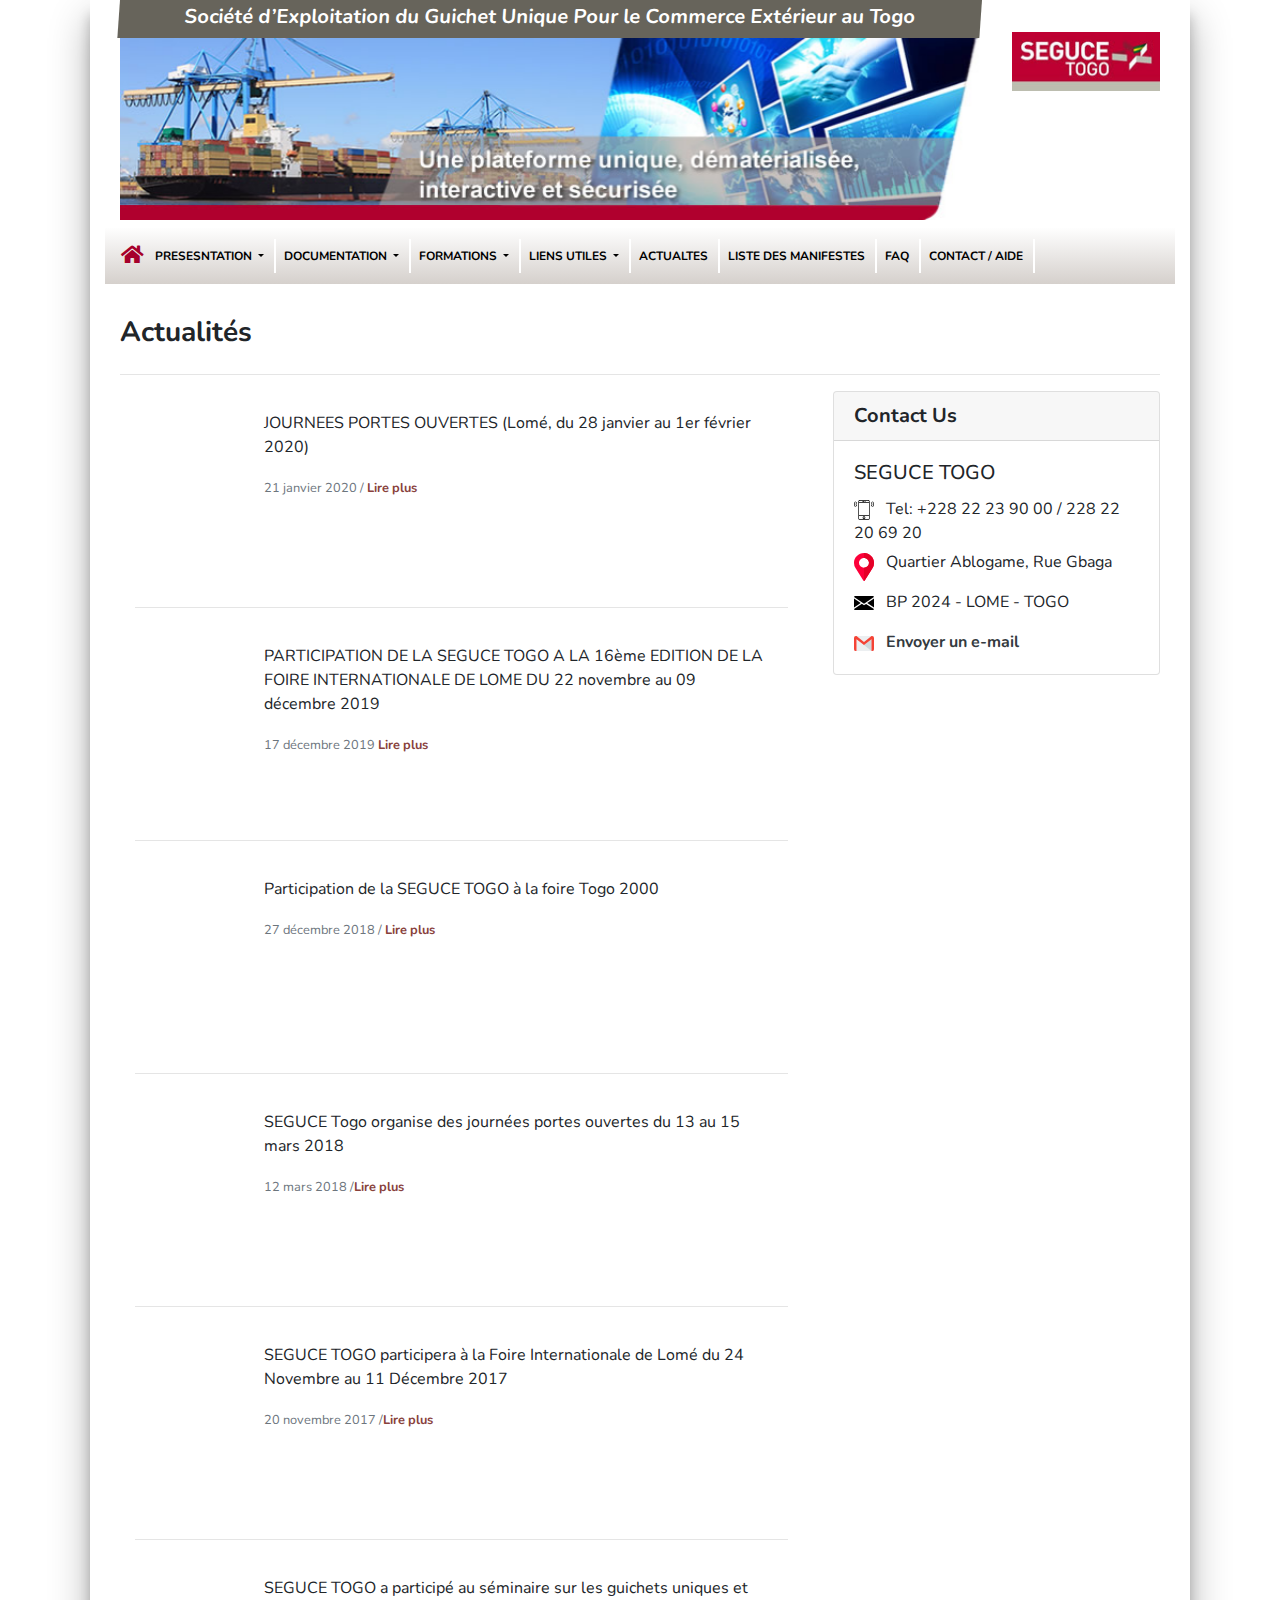
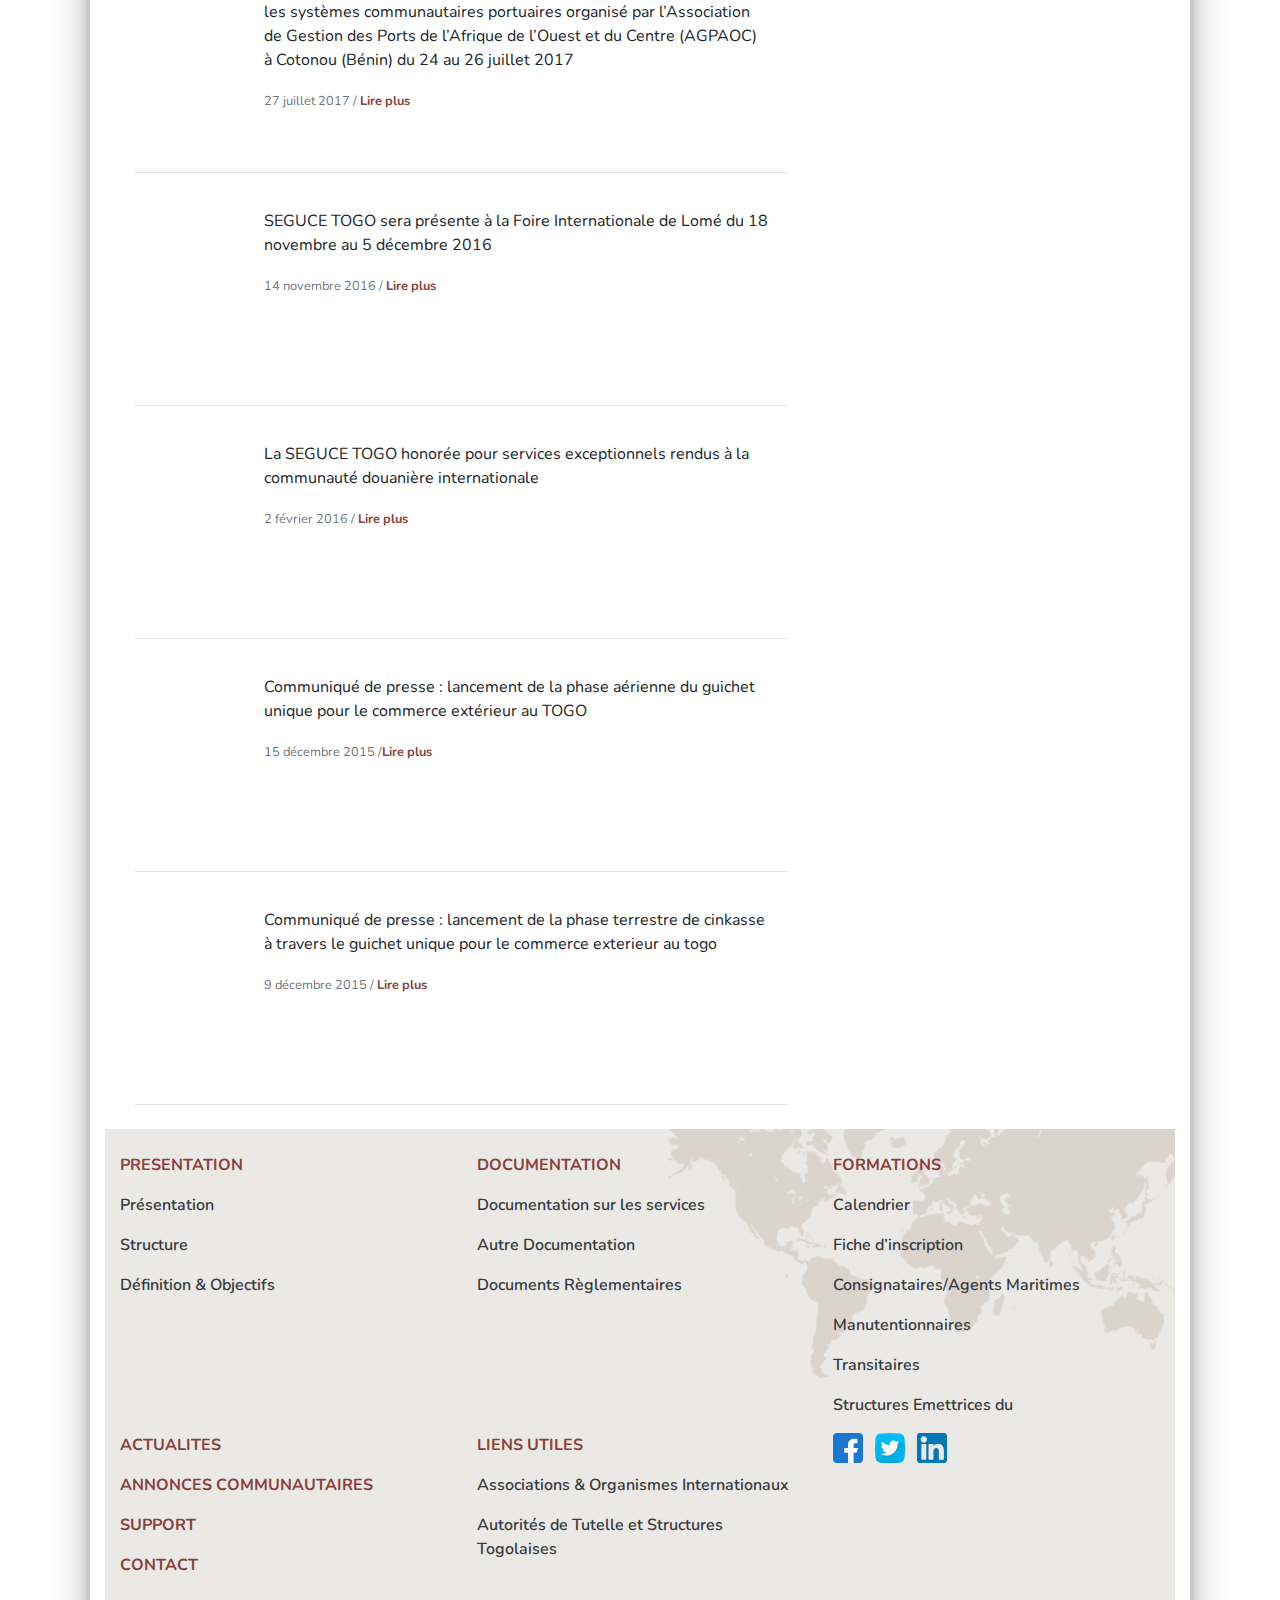
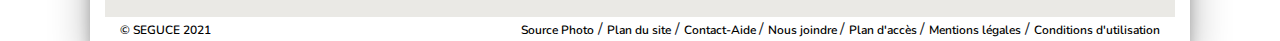
==== Actualites.html @ 79712861 "all pages updated" ====
<!DOCTYPE html>
<html lang="en">

<head>
    <meta charset="UTF-8">
    <title>Document</title>
</head>
<link rel="icon" href="bootstrap/assets/favicon.png">
<link rel="stylesheet" href="bootstrap/css/bootstrap.min.css">
<link rel="stylesheet" href="bootstrap/css/mystyle.css">
<link rel="stylesheet" href="bootstrap/font/css/all.css">
<link rel="preconnect" href="https://fonts.gstatic.com">
<link href="https://fonts.googleapis.com/css2?family=Nunito:wght@200&display=swap" rel="stylesheet">

<body>
    <div class="container main_container">
        <section>
            <div class="container-fluid">
                <div class="row">
                    <div class="col-10">
                        <div class="jumbotron text-center">
                            <h5 class="font-weight-bold pt-1">Société d’Exploitation du Guichet Unique Pour le Commerce Extérieur au Togo</h5>
                        </div>
                        <div id="carouselExampleSlidesOnly" class="carousel slide" data-ride="carousel">
                            <div class="carousel-inner">

                                <div class="carousel-item active">
                                    <img src="bootstrap/assets/slider1.jpg" class="d-block   w-100 " alt="...">

                                </div>
                                <div class="carousel-item">
                                    <img src="bootstrap/assets/slider222.jpg" class="d-block   w-100 " alt="...">

                                </div>
                                <div class="carousel-item">
                                    <img src="bootstrap/assets/slider3.jpg" class="d-block   w-100 " alt="...">
                                </div>

                                <div class="carousel-item">
                                    <img src="bootstrap/assets/slider2.jpg" class="d-block   w-100 " alt="...">
                                </div>
                                <div class="carousel-item">
                                    <img src="bootstrap/assets/slider5.jpg" class="d-block   w-100 " alt="...">
                                </div>


                            </div>
                        </div>
                    </div>

                    <div class="col-2">
                        <div class="logo mt-3">
                            <img src="bootstrap/assets/logo-seguce-pt-2.jpg" class=" img-fluid logo mt-3 mti__logo" alt="Logo">
                        </div>
                    </div>
                </div>
            </div>
        </section>
        <!--   Home Page Slider   end   -->

        <section class=" my-2">
            <nav class="navbar navbar-expand-lg navbar-light bg-light custom-navbar">
                <a class="navbar-brand" href="#"> <i class="fas fa-home icon-navbar"></i> </a>
                <button class="navbar-toggler" type="button" data-toggle="collapse" data-target="#navbarSupportedContent" aria-controls="navbarSupportedContent" aria-expanded="false" aria-label="Toggle navigation">
                    <span class="navbar-toggler-icon"></span>
                </button>

                <div class="collapse navbar-collapse" id="navbarSupportedContent">
                    <ul class="navbar-nav mr-auto">


                        <li class="nav-item font-weight-bold border-right dropdown">
                            <a class="nav-link  dropdown-toggle" href="#" id="navbarDropdown" role="button" data-toggle="dropdown" aria-haspopup="true" aria-expanded="false">
                                PRESESNTATION
                            </a>
                            <div class="dropdown-menu" aria-labelledby="navbarDropdown">
                                <a class="dropdown-item nav-link" href="https://segucetogo.tg/?Presentation">Présentation</a>
                                <div class="dropdown-divider"></div>
                                <a class="dropdown-item nav-link" href="https://segucetogo.tg/?Structure">Structure</a>
                                <div class="dropdown-divider"></div>
                                <a class="dropdown-item nav-link" href="https://segucetogo.tg/?Definition-Objectifs">Définition & Objectifs</a>
                            </div>
                        </li>
                        <li class="nav-item font-weight-bold  border-right dropdown">
                            <a class="nav-link  dropdown-toggle" href="#" id="navbarDropdown" role="button" data-toggle="dropdown" aria-haspopup="true" aria-expanded="false">
                                DOCUMENTATION
                            </a>
                            <div class="dropdown-menu" aria-labelledby="navbarDropdown">
                                <a class="dropdown-item nav-link" href="https://segucetogo.tg/?-Documentation-sur-les-services-">Documentation sur les services</a>
                                <div class="dropdown-divider"></div>
                                <a class="dropdown-item nav-link" href="https://segucetogo.tg/?-Autre-Documentation-">Autre Documentation</a>
                                <div class="dropdown-divider"></div>
                                <a class="dropdown-item nav-link" href="https://segucetogo.tg/?-Documents-Reglementaires-">Documents Règlementaires</a>
                            </div>
                        </li>
                        <li class="nav-item font-weight-bold border-right dropdown">
                            <a class="nav-link  dropdown-toggle" href="#" id="navbarDropdown" role="button" data-toggle="dropdown" aria-haspopup="true" aria-expanded="false">
                                FORMATIONS
                            </a>
                            <div class="dropdown-menu" aria-labelledby="navbarDropdown">
                                <a class="dropdown-item nav-link" href="https://segucetogo.tg/?Calendrier">Calendrier</a>
                                <div class="dropdown-divider"></div>
                                <a class="dropdown-item nav-link" href="https://segucetogo.tg/?Fiche-d-inscription">Fiche d’inscription</a>
                                <div class="dropdown-divider"></div>
                                <a class="dropdown-item nav-link" href="https://segucetogo.tg/?Consignataires-Agents-Maritimes">Consignataires/Agents Maritimes</a>
                                <a class="dropdown-item nav-link" href="https://segucetogo.tg/?Manutentionnaires">Manutentionnaires</a>
                                <div class="dropdown-divider"></div>
                                <a class="dropdown-item nav-link" href="https://segucetogo.tg/?Transitaires">Transitaires</a>
                                <div class="dropdown-divider"></div>
                                <a class="dropdown-item nav-link" href="https://segucetogo.tg/?Structures-Emettrices-du-DFU">Structures Emettrices du DFU</a>


                            </div>
                        </li>
                        <li class="nav-item font-weight-bold border-right dropdown">
                            <a class="nav-link  dropdown-toggle" href="#" id="navbarDropdown" role="button" data-toggle="dropdown" aria-haspopup="true" aria-expanded="false">
                                LIENS UTILES
                            </a>
                            <div class="dropdown-menu" aria-labelledby="navbarDropdown">
                                <a class="dropdown-item nav-link" href="https://segucetogo.tg/?-Autorites-de-Tutelle-et-Structures-">Autorités de Tutelle et Structures Togolaises</a>
                                <div class="dropdown-divider"></div>

                                <a class="dropdown-item nav-link" href="https://segucetogo.tg/?-Associations-Organismes-">Associations & Organismes Internationaux</a>
                            </div>
                        </li>
                        <li class="nav-item font-weight-bold border-right">
                            <a class="nav-link " href="https://segucetogo.tg/?-Actualites-">ACTUALTES</a>
                        </li>

                        <li class="nav-item font-weight-bold border-right">
                            <a class="nav-link " href="https://segucetogo.tg/spip.php?article39">LISTE DES MANIFESTES</a>
                        </li>
                        <li class="nav-item font-weight-bold border-right">
                            <a class="nav-link " href="https://segucetogo.tg/?Foire-aux-questions"> FAQ</a>
                        </li>

                        <li class="nav-item font-weight-bold border-right">
                            <a class="nav-link " href="https://segucetogo.tg/?Contact-9"> CONTACT / AIDE </a>
                        </li>

                    </ul>

                </div>
            </nav>
        </section>

        <!--  Actualtes page  -->

        <section>
            <div class="container-fluid">
                <div class="row">
                    <div class="col-md-12">
                        <h3 class="font-weight-bold my-4">
                            Actualités

                        </h3>

                        <hr>
                    </div>
                </div>
            </div>
        </section>


        <section>
            <div class="container-fluid">
                <div class="row">
                    <div class="col-md-8">

                        <section>
                            <div class="container-fluid">
                                <div class="row">
                                    <div class="col-md-12">
                                        <div class="card border-0 card_custom mb-3" style="max-width: 900px;">
                                            <div class="row no-gutters">
                                                <div class="col-md-2 text-center">

                                                </div>
                                                <div class="col-md-10">
                                                    <div class="card-body">

                                                        <p class="card-text"> JOURNEES PORTES OUVERTES (Lomé, du 28 janvier au 1er février 2020)
                                                            <p class="card-text"><small class="text-muted">21 janvier 2020 / <a href="https://segucetogo.tg/?JOURNEES-PORTES-OUVERTES-Lome-du-28-janvier-au-1er-fevrier-2020" class="blog_anchor">Lire plus</a> </small></p>
                                                    </div>
                                                </div>
                                            </div>
                                        </div>
                                        <hr>
                                        <div class="card border-0 card_custom mb-3" style="max-width: 900px;">
                                            <div class="row no-gutters">
                                                <div class="col-md-2 text-center">

                                                </div>
                                                <div class="col-md-10">
                                                    <div class="card-body">

                                                        <p class="card-text"> PARTICIPATION DE LA SEGUCE TOGO A LA 16ème EDITION DE LA FOIRE INTERNATIONALE DE LOME DU 22 novembre au 09 décembre 2019
                                                            <p class="card-text"><small class="text-muted">17 décembre 2019 <a href="https://segucetogo.tg/?PARTICIPATION-DE-LA-SEGUCE-TOGO-A-LA-16eme-EDITION-DE-LA-FOIRE-INTERNATIONALE" class="blog_anchor">Lire plus</a> </small></p>
                                                    </div>
                                                </div>
                                            </div>
                                        </div>
                                        <hr>
                                        <div class="card border-0 card_custom mb-3" style="max-width: 900px;">
                                            <div class="row no-gutters">
                                                <div class="col-md-2 text-center">

                                                </div>
                                                <div class="col-md-10">
                                                    <div class="card-body">

                                                        <p class="card-text"> Participation de la SEGUCE TOGO à la foire Togo 2000
                                                            <p class="card-text"><small class="text-muted">
                                                                    27 décembre 2018 / <a href="https://segucetogo.tg/?PARTICIPATION-DE-LA-SEGUCE-TOGO-A-LA-FOIRE-TOGO-2000" class="blog_anchor">Lire plus</a> </small></p>
                                                    </div>
                                                </div>
                                            </div>
                                        </div>
                                        <hr>
                                        <div class="card border-0 card_custom mb-3" style="max-width: 900px;">
                                            <div class="row no-gutters">
                                                <div class="col-md-2 text-center">

                                                </div>
                                                <div class="col-md-10">
                                                    <div class="card-body">

                                                        <p class="card-text"> SEGUCE Togo organise des journées portes ouvertes du 13 au 15 mars 2018
                                                            <p class="card-text"><small class="text-muted">12 mars 2018 /<a href="https://segucetogo.tg/?SEGUCE-Togo-organise-des-journees-portes-ouvertes-du-13-au-15-mars-2018" class="blog_anchor">Lire plus</a> </small></p>
                                                    </div>
                                                </div>
                                            </div>
                                        </div>
                                        <hr>
                                        <div class="card border-0 card_custom mb-3" style="max-width: 900px;">
                                            <div class="row no-gutters">
                                                <div class="col-md-2 text-center">

                                                </div>
                                                <div class="col-md-10">
                                                    <div class="card-body">

                                                        <p class="card-text"> SEGUCE TOGO participera à la Foire Internationale de Lomé du 24 Novembre au 11 Décembre 2017
                                                            <p class="card-text"><small class="text-muted">20 novembre 2017 /<a href="https://segucetogo.tg/?SEGUCE-TOGO-participera-a-la-Foire-Internationale-de-Lome-du-24-Novembre-au-11" class="blog_anchor">Lire plus</a> </small></p>
                                                    </div>
                                                </div>
                                            </div>
                                        </div>
                                        <hr>
                                        <div class="card border-0 card_custom mb-3" style="max-width: 900px;">
                                            <div class="row no-gutters">
                                                <div class="col-md-2 text-center">

                                                </div>
                                                <div class="col-md-10">
                                                    <div class="card-body">

                                                        <p class="card-text"> SEGUCE TOGO a participé au séminaire sur les guichets uniques et les systèmes communautaires portuaires organisé par l’Association de Gestion des Ports de l’Afrique de l’Ouest et du Centre (AGPAOC) à Cotonou (Bénin) du 24 au 26 juillet 2017
                                                            <p class="card-text"><small class="text-muted">27 juillet 2017 / <a href="https://segucetogo.tg/?SEGUCE-TOGO-a-participe-au-seminaire-sur-les-guichets-uniques-et-les-systemes" class="blog_anchor">Lire plus</a> </small></p>
                                                    </div>
                                                </div>
                                            </div>
                                        </div>

                                        <hr>

                                        <div class="card border-0 card_custom mb-3" style="max-width: 900px;">
                                            <div class="row no-gutters">
                                                <div class="col-md-2 text-center">

                                                </div>
                                                <div class="col-md-10">
                                                    <div class="card-body">

                                                        <p class="card-text"> SEGUCE TOGO sera présente à la Foire Internationale de Lomé du 18 novembre au 5 décembre 2016
                                                            <p class="card-text"><small class="text-muted">14 novembre 2016 / <a href="https://segucetogo.tg/?SEGUCE-TOGO-sera-presente-a-la-Foire-Internationale-de-Lome-du-18-novembre-au-5" class="blog_anchor">Lire plus</a> </small></p>
                                                    </div>
                                                </div>
                                            </div>
                                        </div>
                                        <hr>
                                        <div class="card border-0 card_custom mb-3" style="max-width: 900px;">
                                            <div class="row no-gutters">
                                                <div class="col-md-2 text-center">

                                                </div>
                                                <div class="col-md-10">
                                                    <div class="card-body">

                                                        <p class="card-text"> La SEGUCE TOGO honorée pour services exceptionnels rendus à la communauté douanière internationale
                                                            <p class="card-text"><small class="text-muted">2 février 2016 / <a href="https://segucetogo.tg/?Ceremonie" class="blog_anchor">Lire plus</a> </small></p>
                                                    </div>
                                                </div>
                                            </div>
                                        </div>
                                        <hr>
                                        <div class="card border-0 card_custom mb-3" style="max-width: 900px;">
                                            <div class="row no-gutters">
                                                <div class="col-md-2 text-center">

                                                </div>
                                                <div class="col-md-10">
                                                    <div class="card-body">

                                                        <p class="card-text"> Communiqué de presse : lancement de la phase aérienne du guichet unique pour le commerce extérieur au TOGO
                                                            <p class="card-text"><small class="text-muted">15 décembre 2015 /<a href="https://segucetogo.tg/?Communique-de-presse-lancement-de-45" class="blog_anchor">Lire plus</a> </small></p>
                                                    </div>
                                                </div>
                                            </div>
                                        </div>
                                        <hr>
                                        <div class="card border-0 card_custom mb-3" style="max-width: 900px;">
                                            <div class="row no-gutters">
                                                <div class="col-md-2 text-center">

                                                </div>
                                                <div class="col-md-10">
                                                    <div class="card-body">

                                                        <p class="card-text">Communiqué de presse : lancement de la phase terrestre de cinkasse à travers le guichet unique pour le commerce exterieur au togo
                                                            <p class="card-text"><small class="text-muted">9 décembre 2015 / <a href="https://segucetogo.tg/?Communique-de-presse-lancement-de-44" class="blog_anchor">Lire plus</a> </small></p>
                                                    </div>
                                                </div>
                                            </div>
                                        </div>
                                        <hr>
                                    </div>


                                </div>
                            </div>
                        </section>

                    </div>

                    <div class="col-md-4">

                        <div class="card">
                            <h5 class="card-header font-weight-bold">Contact Us</h5>
                            <div class="card-body">
                                <h5 class="card-title">SEGUCE TOGO</h5>
                                <div>
                                    <img src="bootstrap/assets/smartphone.svg" class="contact_us_icon d-inline-block mr-2" alt="">
                                    <span class="">
                                        Tel: +228 22 23 90 00 / 228 22 20 69 20
                                    </span>
                                </div>
                                <div>
                                    <img src="bootstrap/assets/location.svg" class="contact_us_icon d-inline-block mt-2 mr-2" alt="">
                                    <p class="d-inline-block">
                                        Quartier Ablogame, Rue Gbaga
                                    </p>
                                </div>
                                <div>
                                    <img src="bootstrap/assets/email.svg" class="contact_us_icon d-inline-block mr-2" alt="">
                                    <p class="d-inline-block">
                                        BP 2024 - LOME - TOGO
                                    </p>
                                </div>
                                <div>
                                    <img src="bootstrap/assets/gmail.svg" class="contact_us_icon d-inline-block mr-2" alt="">
                                    <a href="" class="text-dark font-weight-bold">Envoyer un e-mail</a>
                                </div>
                            </div>
                        </div>
                    </div>
                </div>
            </div>
        </section>
        <!--  Actualtes page end -->





        <section id="footer" class="mt-2">
            <div class="container">
                <div class="row py-4 ">
                    <!--                <div class="col-md-1"></div>-->
                    <div class="col-md-4">
                        <a href="https://segucetogo.tg/?Presentation" class="footer-content">
                            <p class="font-weight-bold">PRESENTATION</p>
                        </a>

                        <a href="https://segucetogo.tg/?Presentation" class="text-dark footer_subcontent">
                            <p>Présentation</p>
                        </a>

                        <a href="https://segucetogo.tg/?Structure" class="text-dark footer_subcontent">
                            <p>Structure</p>
                        </a>

                        <a href="https://segucetogo.tg/?Definition-Objectifs" class="text-dark footer_subcontent">
                            <p>Définition & Objectifs</p>
                        </a>


                    </div>
                    <div class="col-md-4">
                        <a href="" class="footer-content">
                            <p class="font-weight-bold">DOCUMENTATION</p>
                        </a>

                        <a href="https://segucetogo.tg/?-Documentation-sur-les-services-" class="text-dark footer_subcontent">
                            <p>Documentation sur les services</p>
                        </a>

                        <a href="https://segucetogo.tg/?-Autre-Documentation-" class="text-dark footer_subcontent">
                            <p>Autre Documentation</p>
                        </a>

                        <a href="https://segucetogo.tg/?-Documents-Reglementaires-" class="text-dark footer_subcontent">
                            <p>Documents Règlementaires</p>
                        </a>

                    </div>
                    <div class="col-md-4">
                        <a href="" class="footer-content">
                            <p class="font-weight-bold">FORMATIONS</p>
                        </a>

                        <a href="https://segucetogo.tg/?Calendrier" class="text-dark footer_subcontent">
                            <p>Calendrier</p>
                        </a>

                        <a href="https://segucetogo.tg/?Fiche-d-inscription" class="text-dark footer_subcontent">
                            <p>Fiche d’inscription</p>
                        </a>

                        <a href="https://segucetogo.tg/?Consignataires-Agents-Maritimes" class="text-dark footer_subcontent">
                            <p>Consignataires/Agents Maritimes</p>
                        </a>

                        <a href="https://segucetogo.tg/?Manutentionnaires" class="text-dark footer_subcontent">
                            <p>Manutentionnaires</p>
                        </a>

                        <a href="https://segucetogo.tg/?Transitaires" class="text-dark footer_subcontent">
                            <p>Transitaires</p>
                        </a>

                        <a href="https://segucetogo.tg/?Structures-Emettrices-du-DFU" class="text-dark footer_subcontent">
                            <p>Structures Emettrices du <DFU></DFU>
                            </p>
                        </a>
                    </div>

                    <div class="col-md-4">
                        <a href="https://segucetogo.tg/?-Actualites-" class="footer-content">
                            <p class="font-weight-bold">ACTUALITES</p>
                        </a>

                        <a href="https://segucetogo.tg/?-Annonces-communautaires-" class="footer-content">
                            <p class="font-weight-bold">ANNONCES COMMUNAUTAIRES</p>
                        </a>

                        <a href="https://segucetogo.tg/?Contact-Aide" class="footer-content">
                            <p class="font-weight-bold">SUPPORT</p>
                        </a>

                        <a href="https://segucetogo.tg/?Contact-9" class="footer-content">
                            <p class="font-weight-bold">CONTACT</p>
                        </a>
                    </div>

                    <div class="col-md-4">
                        <a href="" class="footer-content">
                            <p class="font-weight-bold">LIENS UTILES</p>
                        </a>

                        <a href="https://segucetogo.tg/?-Associations-Organismes-" class="text-dark footer_subcontent">
                            <p>Associations & Organismes Internationaux</p>
                        </a>


                        <a href="https://segucetogo.tg/?-Autorites-de-Tutelle-et-Structures-" class="text-dark footer_subcontent">
                            <p>Autorités de Tutelle et Structures Togolaises</p>
                        </a>

                    </div>

                    <div class="col-md-4">
                        <a href="" class="footer-content">
                            <img src="bootstrap/assets/facebook%20(1).svg" class="img-fluid  footer_icon_custom" alt="">
                        </a>
                        <a href="" class="footer-content mx-2">
                            <img src="bootstrap/assets/twitter.svg" class="img-fluid  footer_icon_custom" alt="">
                        </a>
                        <a href="" class="footer-content">
                            <img src="bootstrap/assets/linkedin.svg" class="img-fluid  footer_icon_custom" alt="">
                        </a>
                    </div>
                </div>
            </div>
        </section>
        <section>
            <div class="container">
                <div class="row">
                    <div class="col-md-3 mr-auto">
                        <a href="" class="footer_bar_content">&#169; SEGUCE 2021</a>




                    </div>
                    <div class="col-md-9 text-right">

                        <a href="" class="footer_bar_content">Source Photo</a> /
                        <a href="https://segucetogo.tg/spip.php?page=plan" class="footer_bar_content">Plan du site</a> /
                        <a href="https://segucetogo.tg/?Contact-Aide" class="footer_bar_content">Contact-Aide </a> /
                        <a href="https://segucetogo.tg/?Contact-9" class="footer_bar_content">Nous joindre </a> /
                        <a href="https://segucetogo.tg/?Plan-d-acces" class="footer_bar_content"> Plan d'accès </a> /
                        <a href="https://segucetogo.tg/?Mentions-legales" class="footer_bar_content"> Mentions légales</a> /
                        <a href="https://segucetogo.tg/?Conditions-d-utilisation" class="footer_bar_content">Conditions d'utilisation </a>
                    </div>
                </div>
            </div>
        </section>
        <script src="bootstrap/js/myjquery.js"></script>
        <script src="bootstrap/js/bootstrap.min.js"></script>
</body>

</html>
---- bootstrap/css/mystyle.css ----
body {
    margin: 0px;
    padding: 0px;
    font-family: 'Nunito', sans-serif;
}

.main_container {
    box-shadow: 0 19px 38px rgba(0, 0, 0, 0.30), 0 15px 12px rgba(0, 0, 0, 0.22);
    max-width: 1100px
}


.jumbotron {
    padding: 1px;
    margin-bottom: 0px;
    background-color: #67645B;
    border-radius: 0px;
    color: white;
    transform: skewX(-4deg);
    transform-origin: left top;
}

@media screen and (max-width: 992px) {
    .jumbotron h5 {
        font-size: 10px;
        padding-top: 20px
    }
}

/*    slider css   */

.slider_img_custom {
    min-width: 100%;
    min-height: 100%;
    max-height: 450px;

}

.carousel-caption {
    position: absolute;
    right: 15%;
    bottom: 200px;
    left: 15%;
    z-index: 10;
    padding-top: 20px;
    padding-bottom: 20px;
    color: #fff;
    text-align: center;
    background-color: rgba(0, 0, 0, 0.6);
    font-weight: 900;
}


/*   slider css  ends   */

/*  navbar     */
.custom-navbar {
    background: linear-gradient(#FEFEFE, #D5D0CC)
}

.icon-navbar {
    color: #A6002B;

}

.navbar-brand {
    display: inline-block;
    padding-top: .3125rem;
    padding-bottom: .3125rem;
    margin-right: 3px;
    font-size: 1.25rem;
    line-height: inherit;
    white-space: nowrap;

}

.navbar-expand-lg .navbar-nav .nav-link {
    padding-right: 5px;
    padding-left: .5rem;
    font-size: 12px;


}

.navbar-light .navbar-nav .nav-link:focus,
.navbar-light .navbar-nav .nav-link:hover {
    color: #BE0032;
}

.border-right {
    border-right: 2px solid white !important;

}

.navbar-expand-lg .navbar-nav .nav-link {
    padding-right: 10px;
    padding-left: .5rem;
}

/*navbar ends*/

/*    ////    section 3  /////*/


.section_3_content {
    background-image: url("../assets/section-3-arrow.png");
    background-repeat: no-repeat;
    background-size: 100% 100%
}

.custom_contact {
    max-width: 200%;
    position: relative;
    left: -40px;
}

.card_custom {
    min-height: 200px;


}

.blog_anchor {
    color: #89413C;
    font-weight: 700
}

.blog_anchor:hover {

    color: #89413C;
}

.actualties_one {
    background-color: #CCE4FF;
}

#footer {
    background-image: url("../assets/footer_bg.gif");
    background-repeat: no-repeat;
    background-size: contain;
    background-color: rgb(234, 233, 229);
}

.footer-content {
    color: #89413C;
    text-decoration: none
}

.footer-content:hover {
    color: #89413C;
    text-decoration: none
}

.footer_subcontent {
    font-weight: 600
}

.footer_subcontent:hover {
    text-decoration: none;
    color: #822467;
    font-weight: 600
}

.footer_icon_custom {
    width: 30px
}

.footer_bar_content {
    font-size: 12px;
    color: black;
    font-weight: 600
}

.footer_bar_content:hover {
    text-decoration: none;
    color: black
}


/*page 2 contact*/

.champs_heading {
    color: #FF0000;
    font-weight: 700
}

.contact_us_icon {
    max-width: 20px;
    color: white
}

/*page 2 contact end*/



@media screen and (max-width: 568px)

.logo .img-fluid {
    min-width: 100px !important;
    position: relative;
    right: 3.5em;
}

.nav-link,
.nav-item {
    color: #000 !important;
}

.nav-link:hover {
    color: #C00133 !important;
}

.nav-item:hover {
    color: #C00133 !important;
}




@media screen and (max-width: 568px){
.logo .img-fluid {
min-width: 100px !important;
  position: relative;
  right: 3.5em;
}
}
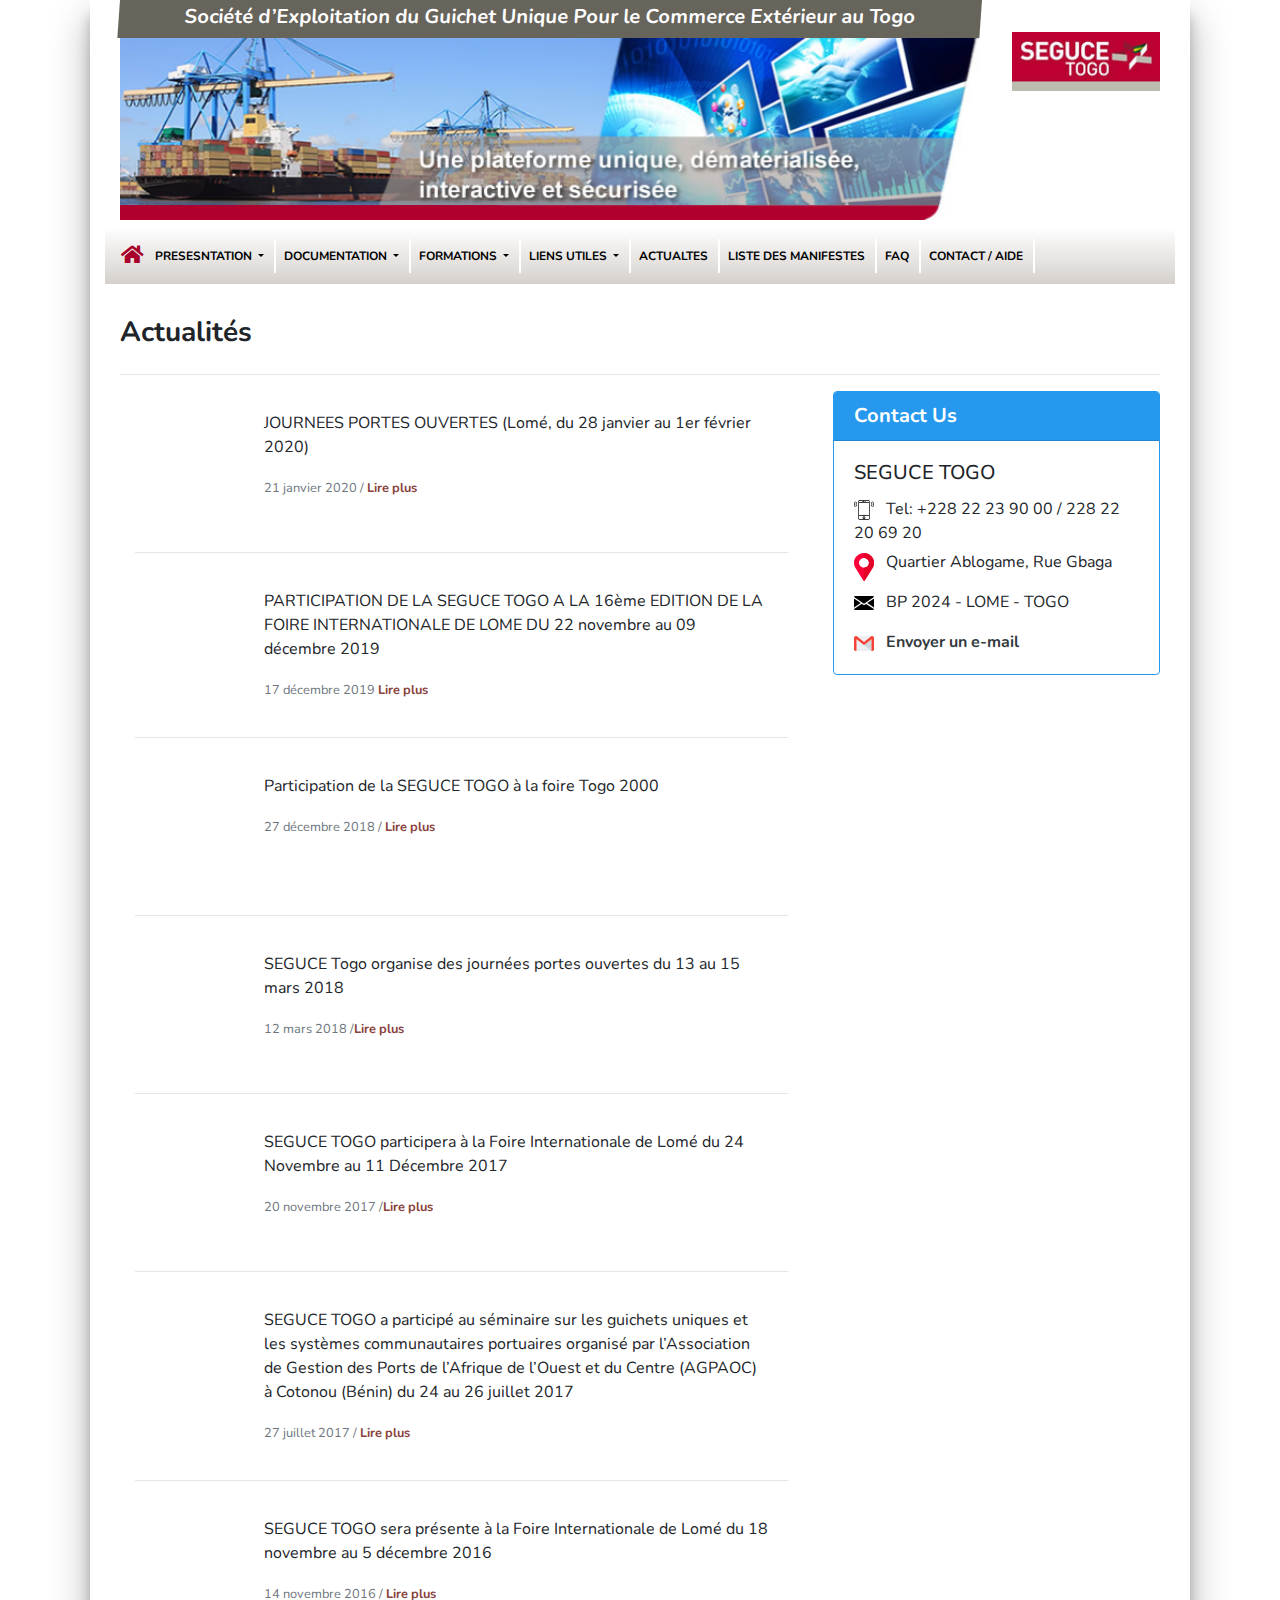
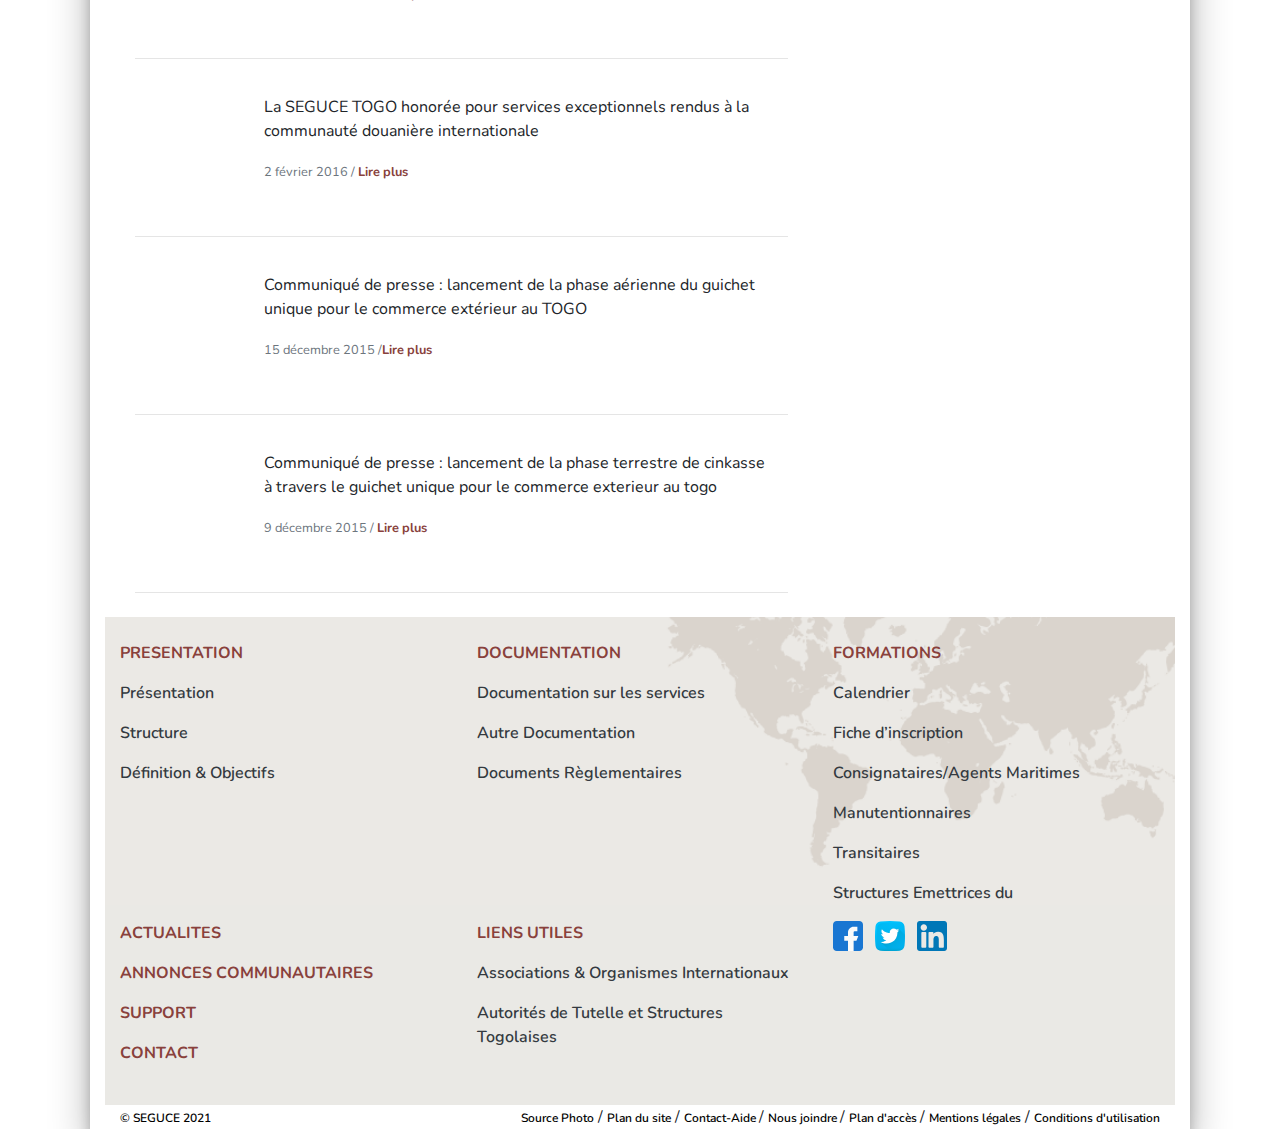
==== commit 991bc0bf: "Actualites Settings" ====
--- a/Actualites.html
+++ b/Actualites.html
@@ -3,14 +3,14 @@
 
 <head>
     <meta charset="UTF-8">
-    <title>Document</title>
+    <title>Actualités - SEGUCE- Togo</title>
 </head>
 <link rel="icon" href="bootstrap/assets/favicon.png">
 <link rel="stylesheet" href="bootstrap/css/bootstrap.min.css">
 <link rel="stylesheet" href="bootstrap/css/mystyle.css">
 <link rel="stylesheet" href="bootstrap/font/css/all.css">
 <link rel="preconnect" href="https://fonts.gstatic.com">
-<link href="https://fonts.googleapis.com/css2?family=Nunito:wght@200&display=swap" rel="stylesheet">
+<link href="https://fonts.googleapis.com/css?family=Nunito:200,600" rel="stylesheet">
 
 <body>
     <div class="container main_container">
@@ -335,8 +335,8 @@
 
                     <div class="col-md-4">
 
-                        <div class="card">
-                            <h5 class="card-header font-weight-bold">Contact Us</h5>
+                        <div class="card card__border">
+                            <h5 class="card-header font-weight-bold card__background">Contact Us</h5>
                             <div class="card-body">
                                 <h5 class="card-title">SEGUCE TOGO</h5>
                                 <div>
--- a/bootstrap/css/mystyle.css
+++ b/bootstrap/css/mystyle.css
@@ -224,3 +224,13 @@
   right: 3.5em;
 }
 }
+.card__background{
+    background-color: #2699EE;
+    color:#fff;
+}
+.card__border{
+    border: 1px solid #2699EE;
+}
+.card_custom {
+    min-height: 145px;
+}
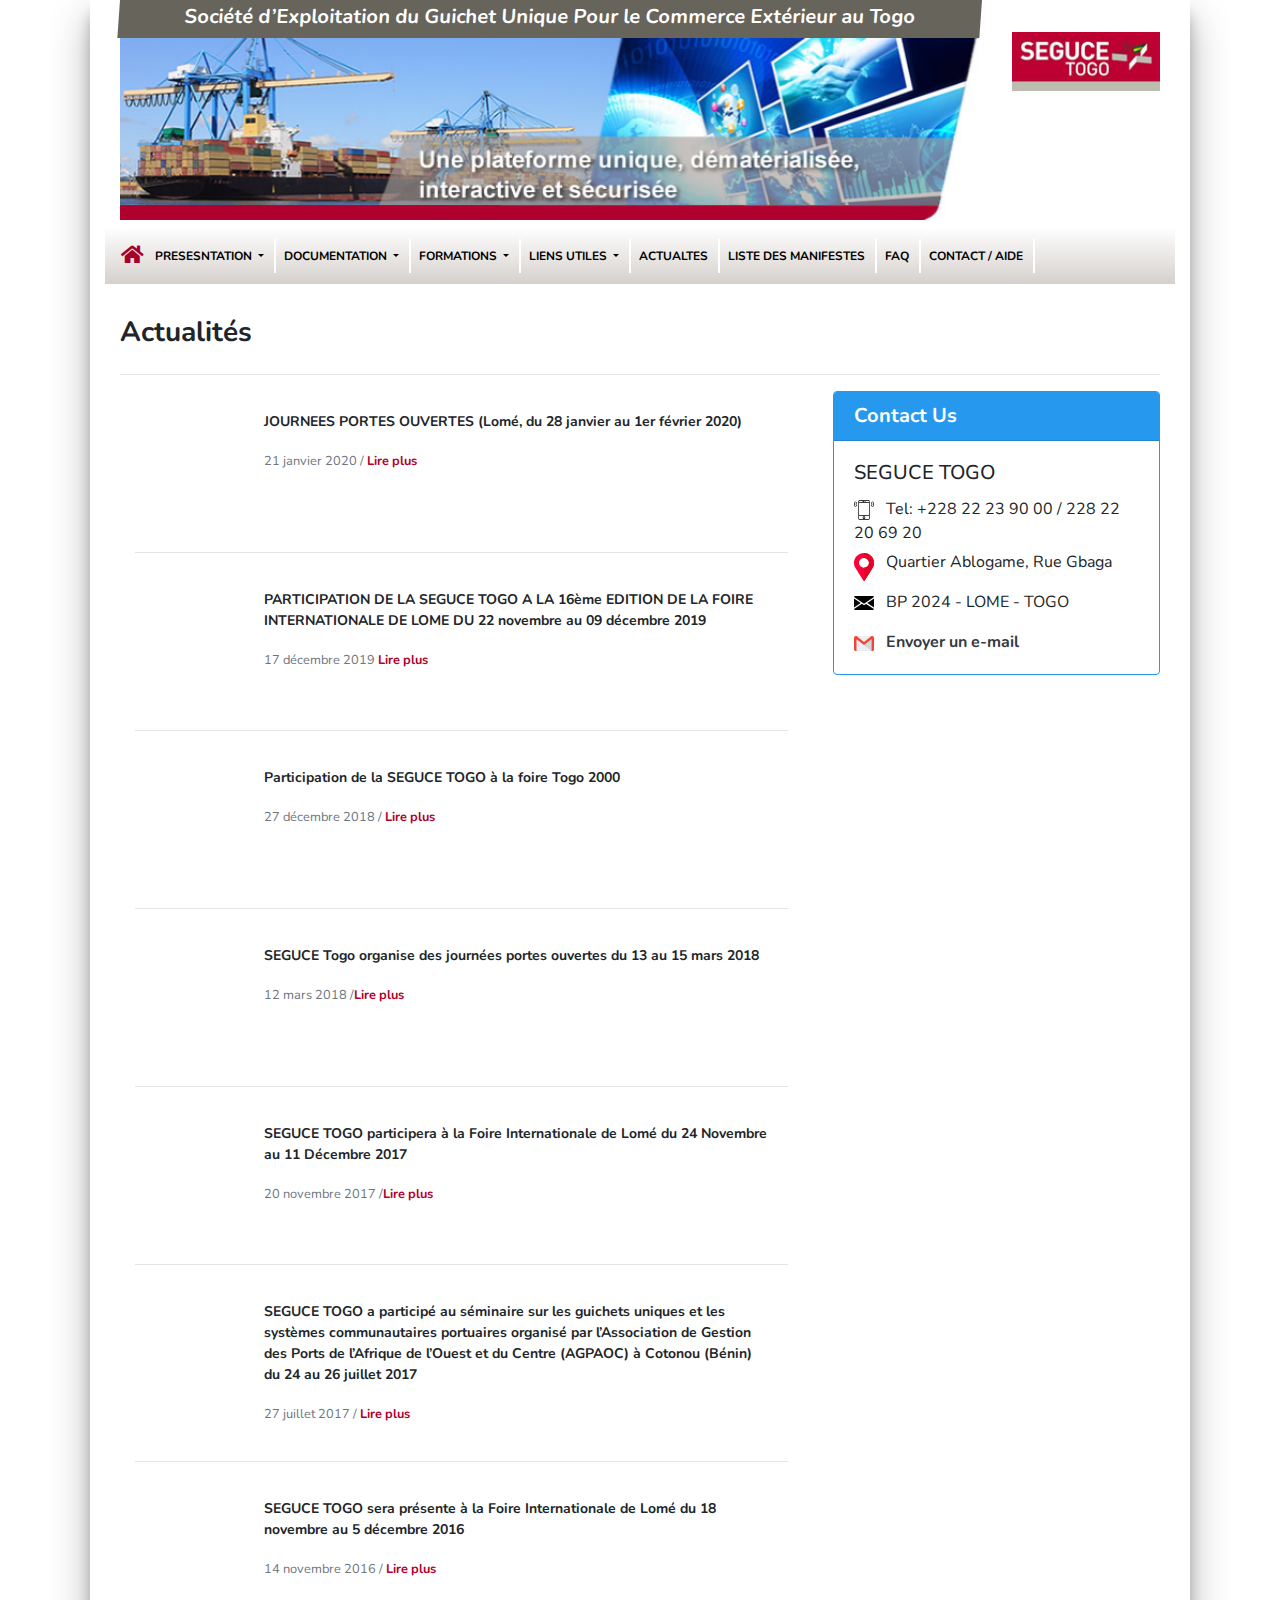
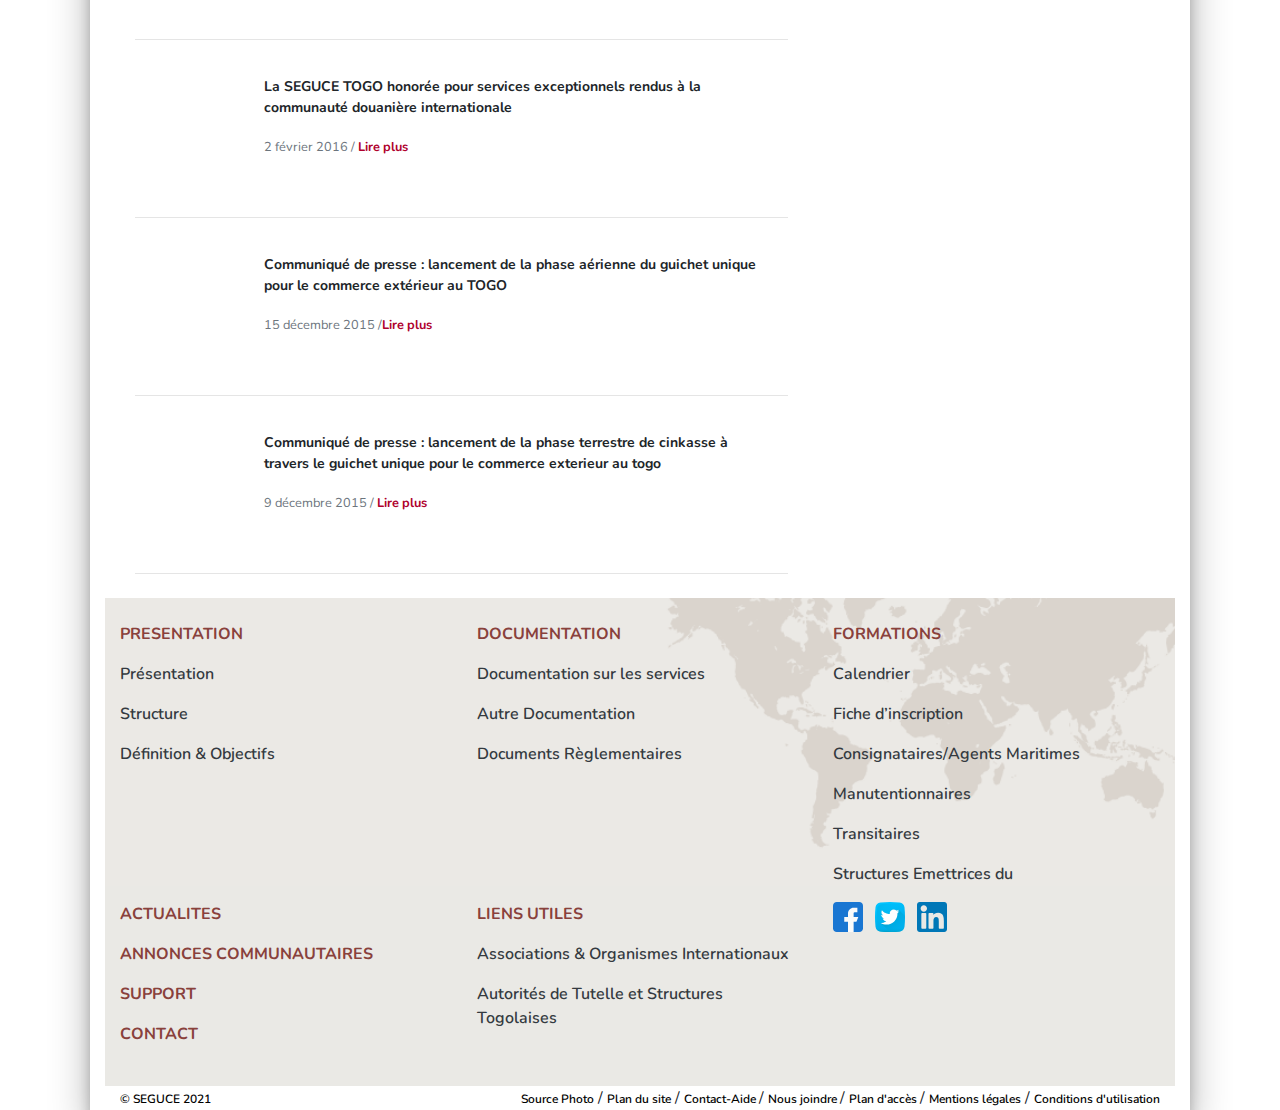
==== commit ba0f7d82: "Fonts Adjustments" ====
--- a/Actualites.html
+++ b/Actualites.html
@@ -179,7 +179,7 @@
                                                 <div class="col-md-10">
                                                     <div class="card-body">
 
-                                                        <p class="card-text"> JOURNEES PORTES OUVERTES (Lomé, du 28 janvier au 1er février 2020)
+                                                        <p class="card-text card__fonts"> JOURNEES PORTES OUVERTES (Lomé, du 28 janvier au 1er février 2020)
                                                             <p class="card-text"><small class="text-muted">21 janvier 2020 / <a href="https://segucetogo.tg/?JOURNEES-PORTES-OUVERTES-Lome-du-28-janvier-au-1er-fevrier-2020" class="blog_anchor">Lire plus</a> </small></p>
                                                     </div>
                                                 </div>
@@ -194,7 +194,7 @@
                                                 <div class="col-md-10">
                                                     <div class="card-body">
 
-                                                        <p class="card-text"> PARTICIPATION DE LA SEGUCE TOGO A LA 16ème EDITION DE LA FOIRE INTERNATIONALE DE LOME DU 22 novembre au 09 décembre 2019
+                                                        <p class="card-text card__fonts"> PARTICIPATION DE LA SEGUCE TOGO A LA 16ème EDITION DE LA FOIRE INTERNATIONALE DE LOME DU 22 novembre au 09 décembre 2019
                                                             <p class="card-text"><small class="text-muted">17 décembre 2019 <a href="https://segucetogo.tg/?PARTICIPATION-DE-LA-SEGUCE-TOGO-A-LA-16eme-EDITION-DE-LA-FOIRE-INTERNATIONALE" class="blog_anchor">Lire plus</a> </small></p>
                                                     </div>
                                                 </div>
@@ -209,7 +209,7 @@
                                                 <div class="col-md-10">
                                                     <div class="card-body">
 
-                                                        <p class="card-text"> Participation de la SEGUCE TOGO à la foire Togo 2000
+                                                        <p class="card-text card__fonts"> Participation de la SEGUCE TOGO à la foire Togo 2000
                                                             <p class="card-text"><small class="text-muted">
                                                                     27 décembre 2018 / <a href="https://segucetogo.tg/?PARTICIPATION-DE-LA-SEGUCE-TOGO-A-LA-FOIRE-TOGO-2000" class="blog_anchor">Lire plus</a> </small></p>
                                                     </div>
@@ -225,7 +225,7 @@
                                                 <div class="col-md-10">
                                                     <div class="card-body">
 
-                                                        <p class="card-text"> SEGUCE Togo organise des journées portes ouvertes du 13 au 15 mars 2018
+                                                        <p class="card-text card__fonts"> SEGUCE Togo organise des journées portes ouvertes du 13 au 15 mars 2018
                                                             <p class="card-text"><small class="text-muted">12 mars 2018 /<a href="https://segucetogo.tg/?SEGUCE-Togo-organise-des-journees-portes-ouvertes-du-13-au-15-mars-2018" class="blog_anchor">Lire plus</a> </small></p>
                                                     </div>
                                                 </div>
@@ -240,7 +240,7 @@
                                                 <div class="col-md-10">
                                                     <div class="card-body">
 
-                                                        <p class="card-text"> SEGUCE TOGO participera à la Foire Internationale de Lomé du 24 Novembre au 11 Décembre 2017
+                                                        <p class="card-text card__fonts"> SEGUCE TOGO participera à la Foire Internationale de Lomé du 24 Novembre au 11 Décembre 2017
                                                             <p class="card-text"><small class="text-muted">20 novembre 2017 /<a href="https://segucetogo.tg/?SEGUCE-TOGO-participera-a-la-Foire-Internationale-de-Lome-du-24-Novembre-au-11" class="blog_anchor">Lire plus</a> </small></p>
                                                     </div>
                                                 </div>
@@ -255,7 +255,7 @@
                                                 <div class="col-md-10">
                                                     <div class="card-body">
 
-                                                        <p class="card-text"> SEGUCE TOGO a participé au séminaire sur les guichets uniques et les systèmes communautaires portuaires organisé par l’Association de Gestion des Ports de l’Afrique de l’Ouest et du Centre (AGPAOC) à Cotonou (Bénin) du 24 au 26 juillet 2017
+                                                        <p class="card-text card__fonts"> SEGUCE TOGO a participé au séminaire sur les guichets uniques et les systèmes communautaires portuaires organisé par l’Association de Gestion des Ports de l’Afrique de l’Ouest et du Centre (AGPAOC) à Cotonou (Bénin) du 24 au 26 juillet 2017
                                                             <p class="card-text"><small class="text-muted">27 juillet 2017 / <a href="https://segucetogo.tg/?SEGUCE-TOGO-a-participe-au-seminaire-sur-les-guichets-uniques-et-les-systemes" class="blog_anchor">Lire plus</a> </small></p>
                                                     </div>
                                                 </div>
@@ -272,7 +272,7 @@
                                                 <div class="col-md-10">
                                                     <div class="card-body">
 
-                                                        <p class="card-text"> SEGUCE TOGO sera présente à la Foire Internationale de Lomé du 18 novembre au 5 décembre 2016
+                                                        <p class="card-text card__fonts"> SEGUCE TOGO sera présente à la Foire Internationale de Lomé du 18 novembre au 5 décembre 2016
                                                             <p class="card-text"><small class="text-muted">14 novembre 2016 / <a href="https://segucetogo.tg/?SEGUCE-TOGO-sera-presente-a-la-Foire-Internationale-de-Lome-du-18-novembre-au-5" class="blog_anchor">Lire plus</a> </small></p>
                                                     </div>
                                                 </div>
@@ -287,7 +287,7 @@
                                                 <div class="col-md-10">
                                                     <div class="card-body">
 
-                                                        <p class="card-text"> La SEGUCE TOGO honorée pour services exceptionnels rendus à la communauté douanière internationale
+                                                        <p class="card-text card__fonts"> La SEGUCE TOGO honorée pour services exceptionnels rendus à la communauté douanière internationale
                                                             <p class="card-text"><small class="text-muted">2 février 2016 / <a href="https://segucetogo.tg/?Ceremonie" class="blog_anchor">Lire plus</a> </small></p>
                                                     </div>
                                                 </div>
@@ -302,7 +302,7 @@
                                                 <div class="col-md-10">
                                                     <div class="card-body">
 
-                                                        <p class="card-text"> Communiqué de presse : lancement de la phase aérienne du guichet unique pour le commerce extérieur au TOGO
+                                                        <p class="card-text card__fonts"> Communiqué de presse : lancement de la phase aérienne du guichet unique pour le commerce extérieur au TOGO
                                                             <p class="card-text"><small class="text-muted">15 décembre 2015 /<a href="https://segucetogo.tg/?Communique-de-presse-lancement-de-45" class="blog_anchor">Lire plus</a> </small></p>
                                                     </div>
                                                 </div>
@@ -317,7 +317,7 @@
                                                 <div class="col-md-10">
                                                     <div class="card-body">
 
-                                                        <p class="card-text">Communiqué de presse : lancement de la phase terrestre de cinkasse à travers le guichet unique pour le commerce exterieur au togo
+                                                        <p class="card-text card__fonts">Communiqué de presse : lancement de la phase terrestre de cinkasse à travers le guichet unique pour le commerce exterieur au togo
                                                             <p class="card-text"><small class="text-muted">9 décembre 2015 / <a href="https://segucetogo.tg/?Communique-de-presse-lancement-de-44" class="blog_anchor">Lire plus</a> </small></p>
                                                     </div>
                                                 </div>
--- a/bootstrap/css/mystyle.css
+++ b/bootstrap/css/mystyle.css
@@ -234,3 +234,11 @@
 .card_custom {
     min-height: 145px;
 }
+.blog_anchor{
+    color: #b0002d;
+    text-decoration: none;
+}
+.card__fonts{
+    font-weight: bold;
+    font-size: 14px;
+}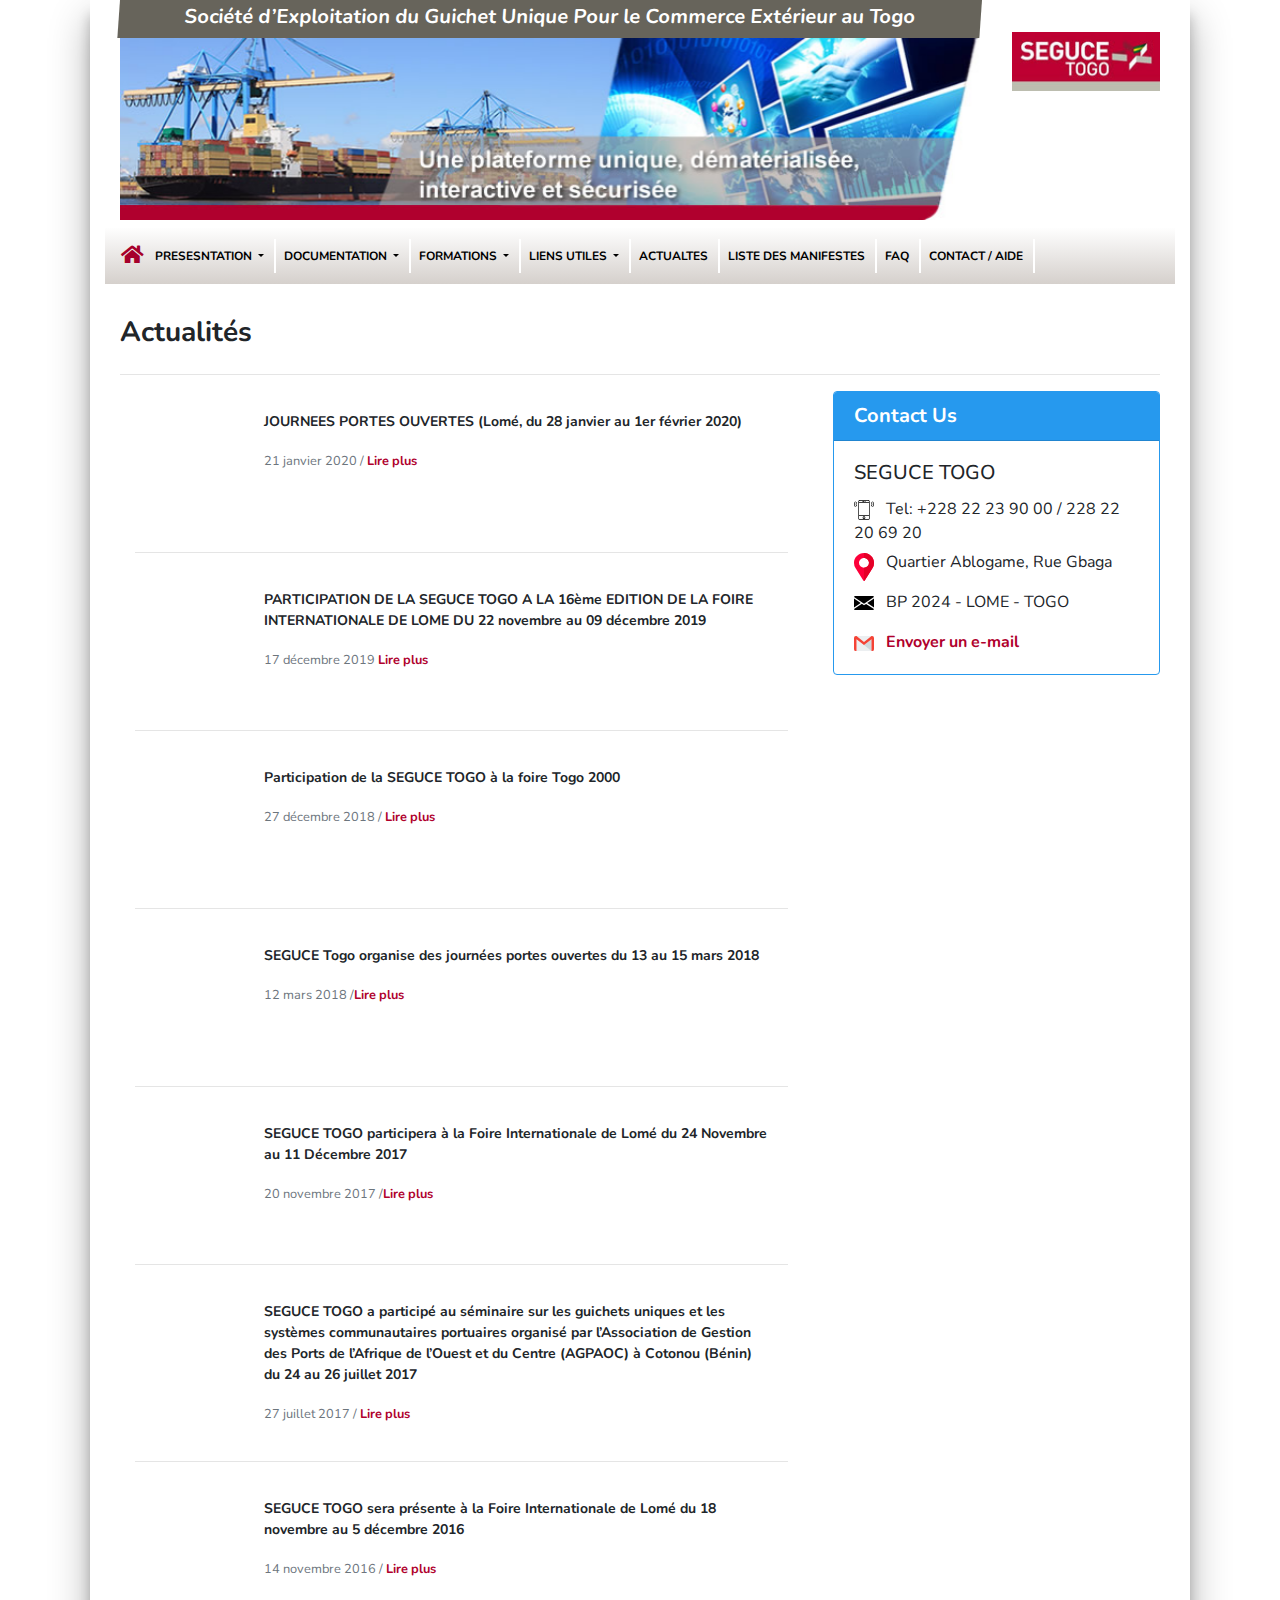
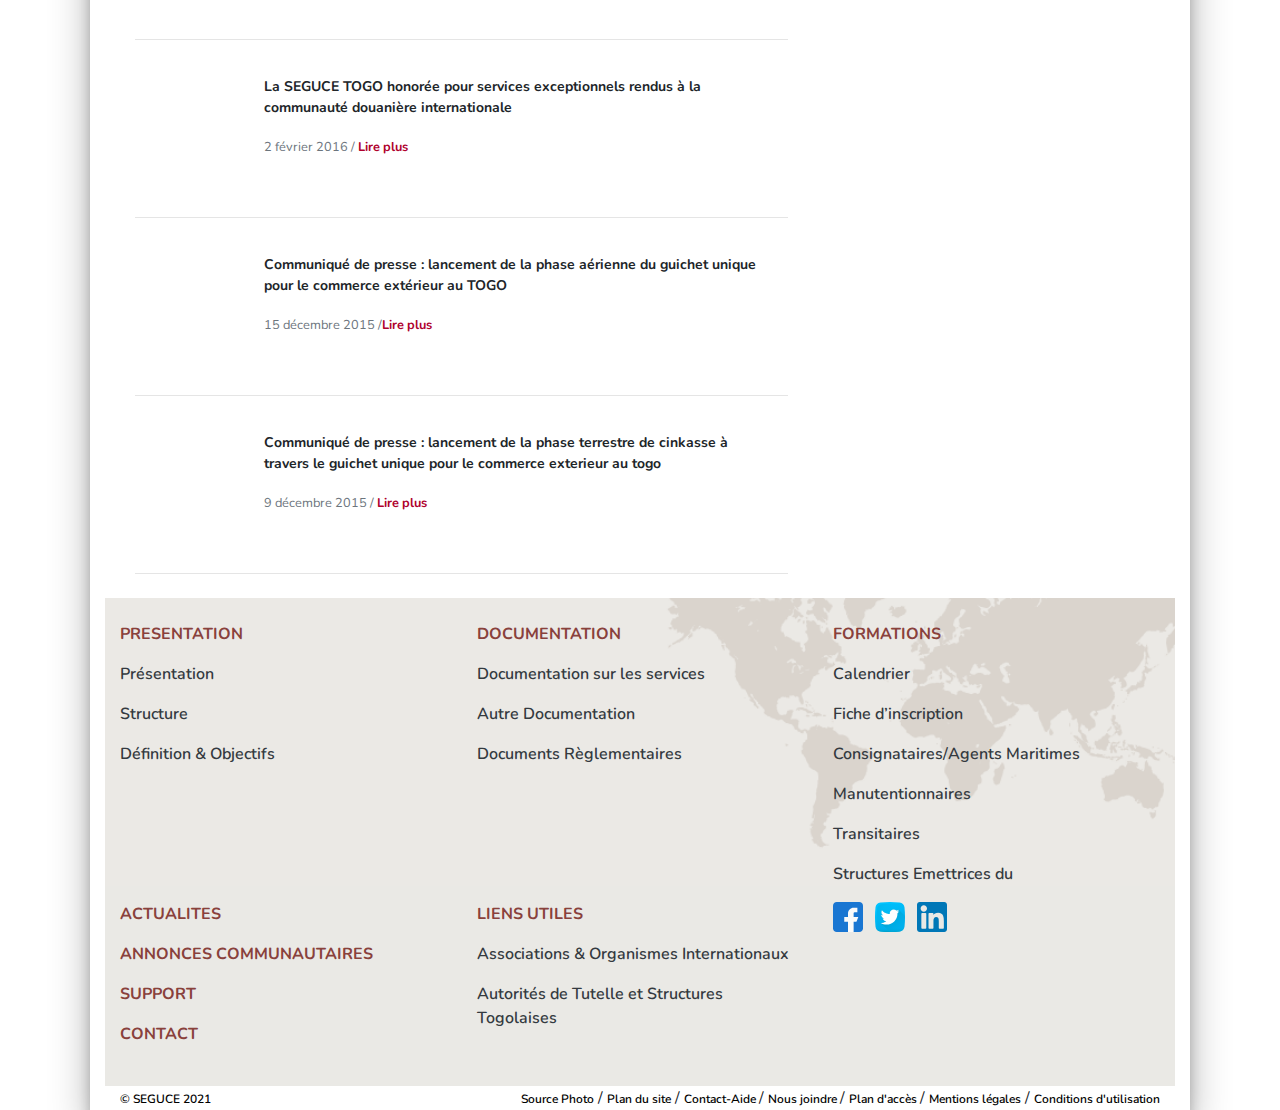
==== commit 350ede4a: "Links settings" ====
--- a/Actualites.html
+++ b/Actualites.html
@@ -19,7 +19,8 @@
                 <div class="row">
                     <div class="col-10">
                         <div class="jumbotron text-center">
-                            <h5 class="font-weight-bold pt-1">Société d’Exploitation du Guichet Unique Pour le Commerce Extérieur au Togo</h5>
+                            <h5 class="font-weight-bold pt-1">Société d’Exploitation du Guichet Unique Pour le Commerce
+                                Extérieur au Togo</h5>
                         </div>
                         <div id="carouselExampleSlidesOnly" class="carousel slide" data-ride="carousel">
                             <div class="carousel-inner">
@@ -50,7 +51,8 @@
 
                     <div class="col-2">
                         <div class="logo mt-3">
-                            <img src="bootstrap/assets/logo-seguce-pt-2.jpg" class=" img-fluid logo mt-3 mti__logo" alt="Logo">
+                            <img src="bootstrap/assets/logo-seguce-pt-2.jpg" class=" img-fluid logo mt-3 mti__logo"
+                                alt="Logo">
                         </div>
                     </div>
                 </div>
@@ -61,7 +63,9 @@
         <section class=" my-2">
             <nav class="navbar navbar-expand-lg navbar-light bg-light custom-navbar">
                 <a class="navbar-brand" href="#"> <i class="fas fa-home icon-navbar"></i> </a>
-                <button class="navbar-toggler" type="button" data-toggle="collapse" data-target="#navbarSupportedContent" aria-controls="navbarSupportedContent" aria-expanded="false" aria-label="Toggle navigation">
+                <button class="navbar-toggler" type="button" data-toggle="collapse"
+                    data-target="#navbarSupportedContent" aria-controls="navbarSupportedContent" aria-expanded="false"
+                    aria-label="Toggle navigation">
                     <span class="navbar-toggler-icon"></span>
                 </button>
 
@@ -70,57 +74,80 @@
 
 
                         <li class="nav-item font-weight-bold border-right dropdown">
-                            <a class="nav-link  dropdown-toggle" href="#" id="navbarDropdown" role="button" data-toggle="dropdown" aria-haspopup="true" aria-expanded="false">
+                            <a class="nav-link  dropdown-toggle" href="#" id="navbarDropdown" role="button"
+                                data-toggle="dropdown" aria-haspopup="true" aria-expanded="false">
                                 PRESESNTATION
                             </a>
                             <div class="dropdown-menu" aria-labelledby="navbarDropdown">
-                                <a class="dropdown-item nav-link" href="https://segucetogo.tg/?Presentation">Présentation</a>
+                                <a class="dropdown-item nav-link"
+                                    href="https://segucetogo.tg/?Presentation">Présentation</a>
                                 <div class="dropdown-divider"></div>
                                 <a class="dropdown-item nav-link" href="https://segucetogo.tg/?Structure">Structure</a>
                                 <div class="dropdown-divider"></div>
-                                <a class="dropdown-item nav-link" href="https://segucetogo.tg/?Definition-Objectifs">Définition & Objectifs</a>
+                                <a class="dropdown-item nav-link"
+                                    href="https://segucetogo.tg/?Definition-Objectifs">Définition & Objectifs</a>
                             </div>
                         </li>
                         <li class="nav-item font-weight-bold  border-right dropdown">
-                            <a class="nav-link  dropdown-toggle" href="#" id="navbarDropdown" role="button" data-toggle="dropdown" aria-haspopup="true" aria-expanded="false">
+                            <a class="nav-link  dropdown-toggle" href="#" id="navbarDropdown" role="button"
+                                data-toggle="dropdown" aria-haspopup="true" aria-expanded="false">
                                 DOCUMENTATION
                             </a>
                             <div class="dropdown-menu" aria-labelledby="navbarDropdown">
-                                <a class="dropdown-item nav-link" href="https://segucetogo.tg/?-Documentation-sur-les-services-">Documentation sur les services</a>
-                                <div class="dropdown-divider"></div>
-                                <a class="dropdown-item nav-link" href="https://segucetogo.tg/?-Autre-Documentation-">Autre Documentation</a>
-                                <div class="dropdown-divider"></div>
-                                <a class="dropdown-item nav-link" href="https://segucetogo.tg/?-Documents-Reglementaires-">Documents Règlementaires</a>
+                                <a class="dropdown-item nav-link"
+                                    href="https://segucetogo.tg/?-Documentation-sur-les-services-">Documentation sur les
+                                    services</a>
+                                <div class="dropdown-divider"></div>
+                                <a class="dropdown-item nav-link"
+                                    href="https://segucetogo.tg/?-Autre-Documentation-">Autre Documentation</a>
+                                <div class="dropdown-divider"></div>
+                                <a class="dropdown-item nav-link"
+                                    href="https://segucetogo.tg/?-Documents-Reglementaires-">Documents
+                                    Règlementaires</a>
                             </div>
                         </li>
                         <li class="nav-item font-weight-bold border-right dropdown">
-                            <a class="nav-link  dropdown-toggle" href="#" id="navbarDropdown" role="button" data-toggle="dropdown" aria-haspopup="true" aria-expanded="false">
+                            <a class="nav-link  dropdown-toggle" href="#" id="navbarDropdown" role="button"
+                                data-toggle="dropdown" aria-haspopup="true" aria-expanded="false">
                                 FORMATIONS
                             </a>
                             <div class="dropdown-menu" aria-labelledby="navbarDropdown">
-                                <a class="dropdown-item nav-link" href="https://segucetogo.tg/?Calendrier">Calendrier</a>
-                                <div class="dropdown-divider"></div>
-                                <a class="dropdown-item nav-link" href="https://segucetogo.tg/?Fiche-d-inscription">Fiche d’inscription</a>
-                                <div class="dropdown-divider"></div>
-                                <a class="dropdown-item nav-link" href="https://segucetogo.tg/?Consignataires-Agents-Maritimes">Consignataires/Agents Maritimes</a>
-                                <a class="dropdown-item nav-link" href="https://segucetogo.tg/?Manutentionnaires">Manutentionnaires</a>
-                                <div class="dropdown-divider"></div>
-                                <a class="dropdown-item nav-link" href="https://segucetogo.tg/?Transitaires">Transitaires</a>
-                                <div class="dropdown-divider"></div>
-                                <a class="dropdown-item nav-link" href="https://segucetogo.tg/?Structures-Emettrices-du-DFU">Structures Emettrices du DFU</a>
+                                <a class="dropdown-item nav-link"
+                                    href="https://segucetogo.tg/?Calendrier">Calendrier</a>
+                                <div class="dropdown-divider"></div>
+                                <a class="dropdown-item nav-link"
+                                    href="https://segucetogo.tg/?Fiche-d-inscription">Fiche d’inscription</a>
+                                <div class="dropdown-divider"></div>
+                                <a class="dropdown-item nav-link"
+                                    href="https://segucetogo.tg/?Consignataires-Agents-Maritimes">Consignataires/Agents
+                                    Maritimes</a>
+                                <a class="dropdown-item nav-link"
+                                    href="https://segucetogo.tg/?Manutentionnaires">Manutentionnaires</a>
+                                <div class="dropdown-divider"></div>
+                                <a class="dropdown-item nav-link"
+                                    href="https://segucetogo.tg/?Transitaires">Transitaires</a>
+                                <div class="dropdown-divider"></div>
+                                <a class="dropdown-item nav-link"
+                                    href="https://segucetogo.tg/?Structures-Emettrices-du-DFU">Structures Emettrices du
+                                    DFU</a>
 
 
                             </div>
                         </li>
                         <li class="nav-item font-weight-bold border-right dropdown">
-                            <a class="nav-link  dropdown-toggle" href="#" id="navbarDropdown" role="button" data-toggle="dropdown" aria-haspopup="true" aria-expanded="false">
+                            <a class="nav-link  dropdown-toggle" href="#" id="navbarDropdown" role="button"
+                                data-toggle="dropdown" aria-haspopup="true" aria-expanded="false">
                                 LIENS UTILES
                             </a>
                             <div class="dropdown-menu" aria-labelledby="navbarDropdown">
-                                <a class="dropdown-item nav-link" href="https://segucetogo.tg/?-Autorites-de-Tutelle-et-Structures-">Autorités de Tutelle et Structures Togolaises</a>
-                                <div class="dropdown-divider"></div>
-
-                                <a class="dropdown-item nav-link" href="https://segucetogo.tg/?-Associations-Organismes-">Associations & Organismes Internationaux</a>
+                                <a class="dropdown-item nav-link"
+                                    href="https://segucetogo.tg/?-Autorites-de-Tutelle-et-Structures-">Autorités de
+                                    Tutelle et Structures Togolaises</a>
+                                <div class="dropdown-divider"></div>
+
+                                <a class="dropdown-item nav-link"
+                                    href="https://segucetogo.tg/?-Associations-Organismes-">Associations & Organismes
+                                    Internationaux</a>
                             </div>
                         </li>
                         <li class="nav-item font-weight-bold border-right">
@@ -128,7 +155,8 @@
                         </li>
 
                         <li class="nav-item font-weight-bold border-right">
-                            <a class="nav-link " href="https://segucetogo.tg/spip.php?article39">LISTE DES MANIFESTES</a>
+                            <a class="nav-link " href="https://segucetogo.tg/spip.php?article39">LISTE DES
+                                MANIFESTES</a>
                         </li>
                         <li class="nav-item font-weight-bold border-right">
                             <a class="nav-link " href="https://segucetogo.tg/?Foire-aux-questions"> FAQ</a>
@@ -179,146 +207,192 @@
                                                 <div class="col-md-10">
                                                     <div class="card-body">
 
-                                                        <p class="card-text card__fonts"> JOURNEES PORTES OUVERTES (Lomé, du 28 janvier au 1er février 2020)
-                                                            <p class="card-text"><small class="text-muted">21 janvier 2020 / <a href="https://segucetogo.tg/?JOURNEES-PORTES-OUVERTES-Lome-du-28-janvier-au-1er-fevrier-2020" class="blog_anchor">Lire plus</a> </small></p>
-                                                    </div>
-                                                </div>
-                                            </div>
-                                        </div>
-                                        <hr>
-                                        <div class="card border-0 card_custom mb-3" style="max-width: 900px;">
-                                            <div class="row no-gutters">
-                                                <div class="col-md-2 text-center">
-
-                                                </div>
-                                                <div class="col-md-10">
-                                                    <div class="card-body">
-
-                                                        <p class="card-text card__fonts"> PARTICIPATION DE LA SEGUCE TOGO A LA 16ème EDITION DE LA FOIRE INTERNATIONALE DE LOME DU 22 novembre au 09 décembre 2019
-                                                            <p class="card-text"><small class="text-muted">17 décembre 2019 <a href="https://segucetogo.tg/?PARTICIPATION-DE-LA-SEGUCE-TOGO-A-LA-16eme-EDITION-DE-LA-FOIRE-INTERNATIONALE" class="blog_anchor">Lire plus</a> </small></p>
-                                                    </div>
-                                                </div>
-                                            </div>
-                                        </div>
-                                        <hr>
-                                        <div class="card border-0 card_custom mb-3" style="max-width: 900px;">
-                                            <div class="row no-gutters">
-                                                <div class="col-md-2 text-center">
-
-                                                </div>
-                                                <div class="col-md-10">
-                                                    <div class="card-body">
-
-                                                        <p class="card-text card__fonts"> Participation de la SEGUCE TOGO à la foire Togo 2000
+                                                        <p class="card-text card__fonts"> JOURNEES PORTES OUVERTES
+                                                            (Lomé, du 28 janvier au 1er février 2020)
+                                                            <p class="card-text"><small class="text-muted">21 janvier
+                                                                    2020 / <a
+                                                                        href="https://segucetogo.tg/?JOURNEES-PORTES-OUVERTES-Lome-du-28-janvier-au-1er-fevrier-2020"
+                                                                        class="blog_anchor">Lire plus</a> </small></p>
+                                                    </div>
+                                                </div>
+                                            </div>
+                                        </div>
+                                        <hr>
+                                        <div class="card border-0 card_custom mb-3" style="max-width: 900px;">
+                                            <div class="row no-gutters">
+                                                <div class="col-md-2 text-center">
+
+                                                </div>
+                                                <div class="col-md-10">
+                                                    <div class="card-body">
+
+                                                        <p class="card-text card__fonts"> PARTICIPATION DE LA SEGUCE
+                                                            TOGO A LA 16ème EDITION DE LA FOIRE INTERNATIONALE DE LOME
+                                                            DU 22 novembre au 09 décembre 2019
+                                                            <p class="card-text"><small class="text-muted">17 décembre
+                                                                    2019 <a
+                                                                        href="https://segucetogo.tg/?PARTICIPATION-DE-LA-SEGUCE-TOGO-A-LA-16eme-EDITION-DE-LA-FOIRE-INTERNATIONALE"
+                                                                        class="blog_anchor">Lire plus</a> </small></p>
+                                                    </div>
+                                                </div>
+                                            </div>
+                                        </div>
+                                        <hr>
+                                        <div class="card border-0 card_custom mb-3" style="max-width: 900px;">
+                                            <div class="row no-gutters">
+                                                <div class="col-md-2 text-center">
+
+                                                </div>
+                                                <div class="col-md-10">
+                                                    <div class="card-body">
+
+                                                        <p class="card-text card__fonts"> Participation de la SEGUCE
+                                                            TOGO à la foire Togo 2000
                                                             <p class="card-text"><small class="text-muted">
-                                                                    27 décembre 2018 / <a href="https://segucetogo.tg/?PARTICIPATION-DE-LA-SEGUCE-TOGO-A-LA-FOIRE-TOGO-2000" class="blog_anchor">Lire plus</a> </small></p>
-                                                    </div>
-                                                </div>
-                                            </div>
-                                        </div>
-                                        <hr>
-                                        <div class="card border-0 card_custom mb-3" style="max-width: 900px;">
-                                            <div class="row no-gutters">
-                                                <div class="col-md-2 text-center">
-
-                                                </div>
-                                                <div class="col-md-10">
-                                                    <div class="card-body">
-
-                                                        <p class="card-text card__fonts"> SEGUCE Togo organise des journées portes ouvertes du 13 au 15 mars 2018
-                                                            <p class="card-text"><small class="text-muted">12 mars 2018 /<a href="https://segucetogo.tg/?SEGUCE-Togo-organise-des-journees-portes-ouvertes-du-13-au-15-mars-2018" class="blog_anchor">Lire plus</a> </small></p>
-                                                    </div>
-                                                </div>
-                                            </div>
-                                        </div>
-                                        <hr>
-                                        <div class="card border-0 card_custom mb-3" style="max-width: 900px;">
-                                            <div class="row no-gutters">
-                                                <div class="col-md-2 text-center">
-
-                                                </div>
-                                                <div class="col-md-10">
-                                                    <div class="card-body">
-
-                                                        <p class="card-text card__fonts"> SEGUCE TOGO participera à la Foire Internationale de Lomé du 24 Novembre au 11 Décembre 2017
-                                                            <p class="card-text"><small class="text-muted">20 novembre 2017 /<a href="https://segucetogo.tg/?SEGUCE-TOGO-participera-a-la-Foire-Internationale-de-Lome-du-24-Novembre-au-11" class="blog_anchor">Lire plus</a> </small></p>
-                                                    </div>
-                                                </div>
-                                            </div>
-                                        </div>
-                                        <hr>
-                                        <div class="card border-0 card_custom mb-3" style="max-width: 900px;">
-                                            <div class="row no-gutters">
-                                                <div class="col-md-2 text-center">
-
-                                                </div>
-                                                <div class="col-md-10">
-                                                    <div class="card-body">
-
-                                                        <p class="card-text card__fonts"> SEGUCE TOGO a participé au séminaire sur les guichets uniques et les systèmes communautaires portuaires organisé par l’Association de Gestion des Ports de l’Afrique de l’Ouest et du Centre (AGPAOC) à Cotonou (Bénin) du 24 au 26 juillet 2017
-                                                            <p class="card-text"><small class="text-muted">27 juillet 2017 / <a href="https://segucetogo.tg/?SEGUCE-TOGO-a-participe-au-seminaire-sur-les-guichets-uniques-et-les-systemes" class="blog_anchor">Lire plus</a> </small></p>
-                                                    </div>
-                                                </div>
-                                            </div>
-                                        </div>
-
-                                        <hr>
-
-                                        <div class="card border-0 card_custom mb-3" style="max-width: 900px;">
-                                            <div class="row no-gutters">
-                                                <div class="col-md-2 text-center">
-
-                                                </div>
-                                                <div class="col-md-10">
-                                                    <div class="card-body">
-
-                                                        <p class="card-text card__fonts"> SEGUCE TOGO sera présente à la Foire Internationale de Lomé du 18 novembre au 5 décembre 2016
-                                                            <p class="card-text"><small class="text-muted">14 novembre 2016 / <a href="https://segucetogo.tg/?SEGUCE-TOGO-sera-presente-a-la-Foire-Internationale-de-Lome-du-18-novembre-au-5" class="blog_anchor">Lire plus</a> </small></p>
-                                                    </div>
-                                                </div>
-                                            </div>
-                                        </div>
-                                        <hr>
-                                        <div class="card border-0 card_custom mb-3" style="max-width: 900px;">
-                                            <div class="row no-gutters">
-                                                <div class="col-md-2 text-center">
-
-                                                </div>
-                                                <div class="col-md-10">
-                                                    <div class="card-body">
-
-                                                        <p class="card-text card__fonts"> La SEGUCE TOGO honorée pour services exceptionnels rendus à la communauté douanière internationale
-                                                            <p class="card-text"><small class="text-muted">2 février 2016 / <a href="https://segucetogo.tg/?Ceremonie" class="blog_anchor">Lire plus</a> </small></p>
-                                                    </div>
-                                                </div>
-                                            </div>
-                                        </div>
-                                        <hr>
-                                        <div class="card border-0 card_custom mb-3" style="max-width: 900px;">
-                                            <div class="row no-gutters">
-                                                <div class="col-md-2 text-center">
-
-                                                </div>
-                                                <div class="col-md-10">
-                                                    <div class="card-body">
-
-                                                        <p class="card-text card__fonts"> Communiqué de presse : lancement de la phase aérienne du guichet unique pour le commerce extérieur au TOGO
-                                                            <p class="card-text"><small class="text-muted">15 décembre 2015 /<a href="https://segucetogo.tg/?Communique-de-presse-lancement-de-45" class="blog_anchor">Lire plus</a> </small></p>
-                                                    </div>
-                                                </div>
-                                            </div>
-                                        </div>
-                                        <hr>
-                                        <div class="card border-0 card_custom mb-3" style="max-width: 900px;">
-                                            <div class="row no-gutters">
-                                                <div class="col-md-2 text-center">
-
-                                                </div>
-                                                <div class="col-md-10">
-                                                    <div class="card-body">
-
-                                                        <p class="card-text card__fonts">Communiqué de presse : lancement de la phase terrestre de cinkasse à travers le guichet unique pour le commerce exterieur au togo
-                                                            <p class="card-text"><small class="text-muted">9 décembre 2015 / <a href="https://segucetogo.tg/?Communique-de-presse-lancement-de-44" class="blog_anchor">Lire plus</a> </small></p>
+                                                                    27 décembre 2018 / <a
+                                                                        href="https://segucetogo.tg/?PARTICIPATION-DE-LA-SEGUCE-TOGO-A-LA-FOIRE-TOGO-2000"
+                                                                        class="blog_anchor">Lire plus</a> </small></p>
+                                                    </div>
+                                                </div>
+                                            </div>
+                                        </div>
+                                        <hr>
+                                        <div class="card border-0 card_custom mb-3" style="max-width: 900px;">
+                                            <div class="row no-gutters">
+                                                <div class="col-md-2 text-center">
+
+                                                </div>
+                                                <div class="col-md-10">
+                                                    <div class="card-body">
+
+                                                        <p class="card-text card__fonts"> SEGUCE Togo organise des
+                                                            journées portes ouvertes du 13 au 15 mars 2018
+                                                            <p class="card-text"><small class="text-muted">12 mars 2018
+                                                                    /<a href="https://segucetogo.tg/?SEGUCE-Togo-organise-des-journees-portes-ouvertes-du-13-au-15-mars-2018"
+                                                                        class="blog_anchor">Lire plus</a> </small></p>
+                                                    </div>
+                                                </div>
+                                            </div>
+                                        </div>
+                                        <hr>
+                                        <div class="card border-0 card_custom mb-3" style="max-width: 900px;">
+                                            <div class="row no-gutters">
+                                                <div class="col-md-2 text-center">
+
+                                                </div>
+                                                <div class="col-md-10">
+                                                    <div class="card-body">
+
+                                                        <p class="card-text card__fonts"> SEGUCE TOGO participera à la
+                                                            Foire Internationale de Lomé du 24 Novembre au 11 Décembre
+                                                            2017
+                                                            <p class="card-text"><small class="text-muted">20 novembre
+                                                                    2017 /<a
+                                                                        href="https://segucetogo.tg/?SEGUCE-TOGO-participera-a-la-Foire-Internationale-de-Lome-du-24-Novembre-au-11"
+                                                                        class="blog_anchor">Lire plus</a> </small></p>
+                                                    </div>
+                                                </div>
+                                            </div>
+                                        </div>
+                                        <hr>
+                                        <div class="card border-0 card_custom mb-3" style="max-width: 900px;">
+                                            <div class="row no-gutters">
+                                                <div class="col-md-2 text-center">
+
+                                                </div>
+                                                <div class="col-md-10">
+                                                    <div class="card-body">
+
+                                                        <p class="card-text card__fonts"> SEGUCE TOGO a participé au
+                                                            séminaire sur les guichets uniques et les systèmes
+                                                            communautaires portuaires organisé par l’Association de
+                                                            Gestion des Ports de l’Afrique de l’Ouest et du Centre
+                                                            (AGPAOC) à Cotonou (Bénin) du 24 au 26 juillet 2017
+                                                            <p class="card-text"><small class="text-muted">27 juillet
+                                                                    2017 / <a
+                                                                        href="https://segucetogo.tg/?SEGUCE-TOGO-a-participe-au-seminaire-sur-les-guichets-uniques-et-les-systemes"
+                                                                        class="blog_anchor">Lire plus</a> </small></p>
+                                                    </div>
+                                                </div>
+                                            </div>
+                                        </div>
+
+                                        <hr>
+
+                                        <div class="card border-0 card_custom mb-3" style="max-width: 900px;">
+                                            <div class="row no-gutters">
+                                                <div class="col-md-2 text-center">
+
+                                                </div>
+                                                <div class="col-md-10">
+                                                    <div class="card-body">
+
+                                                        <p class="card-text card__fonts"> SEGUCE TOGO sera présente à la
+                                                            Foire Internationale de Lomé du 18 novembre au 5 décembre
+                                                            2016
+                                                            <p class="card-text"><small class="text-muted">14 novembre
+                                                                    2016 / <a
+                                                                        href="https://segucetogo.tg/?SEGUCE-TOGO-sera-presente-a-la-Foire-Internationale-de-Lome-du-18-novembre-au-5"
+                                                                        class="blog_anchor">Lire plus</a> </small></p>
+                                                    </div>
+                                                </div>
+                                            </div>
+                                        </div>
+                                        <hr>
+                                        <div class="card border-0 card_custom mb-3" style="max-width: 900px;">
+                                            <div class="row no-gutters">
+                                                <div class="col-md-2 text-center">
+
+                                                </div>
+                                                <div class="col-md-10">
+                                                    <div class="card-body">
+
+                                                        <p class="card-text card__fonts"> La SEGUCE TOGO honorée pour
+                                                            services exceptionnels rendus à la communauté douanière
+                                                            internationale
+                                                            <p class="card-text"><small class="text-muted">2 février
+                                                                    2016 / <a href="https://segucetogo.tg/?Ceremonie"
+                                                                        class="blog_anchor">Lire plus</a> </small></p>
+                                                    </div>
+                                                </div>
+                                            </div>
+                                        </div>
+                                        <hr>
+                                        <div class="card border-0 card_custom mb-3" style="max-width: 900px;">
+                                            <div class="row no-gutters">
+                                                <div class="col-md-2 text-center">
+
+                                                </div>
+                                                <div class="col-md-10">
+                                                    <div class="card-body">
+
+                                                        <p class="card-text card__fonts"> Communiqué de presse :
+                                                            lancement de la phase aérienne du guichet unique pour le
+                                                            commerce extérieur au TOGO
+                                                            <p class="card-text"><small class="text-muted">15 décembre
+                                                                    2015 /<a
+                                                                        href="https://segucetogo.tg/?Communique-de-presse-lancement-de-45"
+                                                                        class="blog_anchor">Lire plus</a> </small></p>
+                                                    </div>
+                                                </div>
+                                            </div>
+                                        </div>
+                                        <hr>
+                                        <div class="card border-0 card_custom mb-3" style="max-width: 900px;">
+                                            <div class="row no-gutters">
+                                                <div class="col-md-2 text-center">
+
+                                                </div>
+                                                <div class="col-md-10">
+                                                    <div class="card-body">
+
+                                                        <p class="card-text card__fonts">Communiqué de presse :
+                                                            lancement de la phase terrestre de cinkasse à travers le
+                                                            guichet unique pour le commerce exterieur au togo
+                                                            <p class="card-text"><small class="text-muted">9 décembre
+                                                                    2015 / <a
+                                                                        href="https://segucetogo.tg/?Communique-de-presse-lancement-de-44"
+                                                                        class="blog_anchor">Lire plus</a> </small></p>
                                                     </div>
                                                 </div>
                                             </div>
@@ -340,26 +414,31 @@
                             <div class="card-body">
                                 <h5 class="card-title">SEGUCE TOGO</h5>
                                 <div>
-                                    <img src="bootstrap/assets/smartphone.svg" class="contact_us_icon d-inline-block mr-2" alt="">
+                                    <img src="bootstrap/assets/smartphone.svg"
+                                        class="contact_us_icon d-inline-block mr-2" alt="">
                                     <span class="">
                                         Tel: +228 22 23 90 00 / 228 22 20 69 20
                                     </span>
                                 </div>
                                 <div>
-                                    <img src="bootstrap/assets/location.svg" class="contact_us_icon d-inline-block mt-2 mr-2" alt="">
+                                    <img src="bootstrap/assets/location.svg"
+                                        class="contact_us_icon d-inline-block mt-2 mr-2" alt="">
                                     <p class="d-inline-block">
                                         Quartier Ablogame, Rue Gbaga
                                     </p>
                                 </div>
                                 <div>
-                                    <img src="bootstrap/assets/email.svg" class="contact_us_icon d-inline-block mr-2" alt="">
+                                    <img src="bootstrap/assets/email.svg" class="contact_us_icon d-inline-block mr-2"
+                                        alt="">
                                     <p class="d-inline-block">
                                         BP 2024 - LOME - TOGO
                                     </p>
                                 </div>
                                 <div>
-                                    <img src="bootstrap/assets/gmail.svg" class="contact_us_icon d-inline-block mr-2" alt="">
-                                    <a href="" class="text-dark font-weight-bold">Envoyer un e-mail</a>
+                                    <img src="bootstrap/assets/gmail.svg" class="contact_us_icon d-inline-block mr-2"
+                                        alt="">
+                                    <a href="mailto:support@segucetogo.tg"
+                                        class="text-dark font-weight-bold theme__color">Envoyer un e-mail</a>
                                 </div>
                             </div>
                         </div>
@@ -401,7 +480,8 @@
                             <p class="font-weight-bold">DOCUMENTATION</p>
                         </a>
 
-                        <a href="https://segucetogo.tg/?-Documentation-sur-les-services-" class="text-dark footer_subcontent">
+                        <a href="https://segucetogo.tg/?-Documentation-sur-les-services-"
+                            class="text-dark footer_subcontent">
                             <p>Documentation sur les services</p>
                         </a>
 
@@ -427,7 +507,8 @@
                             <p>Fiche d’inscription</p>
                         </a>
 
-                        <a href="https://segucetogo.tg/?Consignataires-Agents-Maritimes" class="text-dark footer_subcontent">
+                        <a href="https://segucetogo.tg/?Consignataires-Agents-Maritimes"
+                            class="text-dark footer_subcontent">
                             <p>Consignataires/Agents Maritimes</p>
                         </a>
 
@@ -439,7 +520,8 @@
                             <p>Transitaires</p>
                         </a>
 
-                        <a href="https://segucetogo.tg/?Structures-Emettrices-du-DFU" class="text-dark footer_subcontent">
+                        <a href="https://segucetogo.tg/?Structures-Emettrices-du-DFU"
+                            class="text-dark footer_subcontent">
                             <p>Structures Emettrices du <DFU></DFU>
                             </p>
                         </a>
@@ -473,7 +555,8 @@
                         </a>
 
 
-                        <a href="https://segucetogo.tg/?-Autorites-de-Tutelle-et-Structures-" class="text-dark footer_subcontent">
+                        <a href="https://segucetogo.tg/?-Autorites-de-Tutelle-et-Structures-"
+                            class="text-dark footer_subcontent">
                             <p>Autorités de Tutelle et Structures Togolaises</p>
                         </a>
 
@@ -510,8 +593,10 @@
                         <a href="https://segucetogo.tg/?Contact-Aide" class="footer_bar_content">Contact-Aide </a> /
                         <a href="https://segucetogo.tg/?Contact-9" class="footer_bar_content">Nous joindre </a> /
                         <a href="https://segucetogo.tg/?Plan-d-acces" class="footer_bar_content"> Plan d'accès </a> /
-                        <a href="https://segucetogo.tg/?Mentions-legales" class="footer_bar_content"> Mentions légales</a> /
-                        <a href="https://segucetogo.tg/?Conditions-d-utilisation" class="footer_bar_content">Conditions d'utilisation </a>
+                        <a href="https://segucetogo.tg/?Mentions-legales" class="footer_bar_content"> Mentions
+                            légales</a> /
+                        <a href="https://segucetogo.tg/?Conditions-d-utilisation" class="footer_bar_content">Conditions
+                            d'utilisation </a>
                     </div>
                 </div>
             </div>
@@ -520,4 +605,4 @@
         <script src="bootstrap/js/bootstrap.min.js"></script>
 </body>
 
-</html>
+</html>--- a/bootstrap/css/mystyle.css
+++ b/bootstrap/css/mystyle.css
@@ -241,4 +241,8 @@
 .card__fonts{
     font-weight: bold;
     font-size: 14px;
+}
+.theme__color{
+    color: #b0002d !important;
+    text-decoration-color:#b0002d;;
 }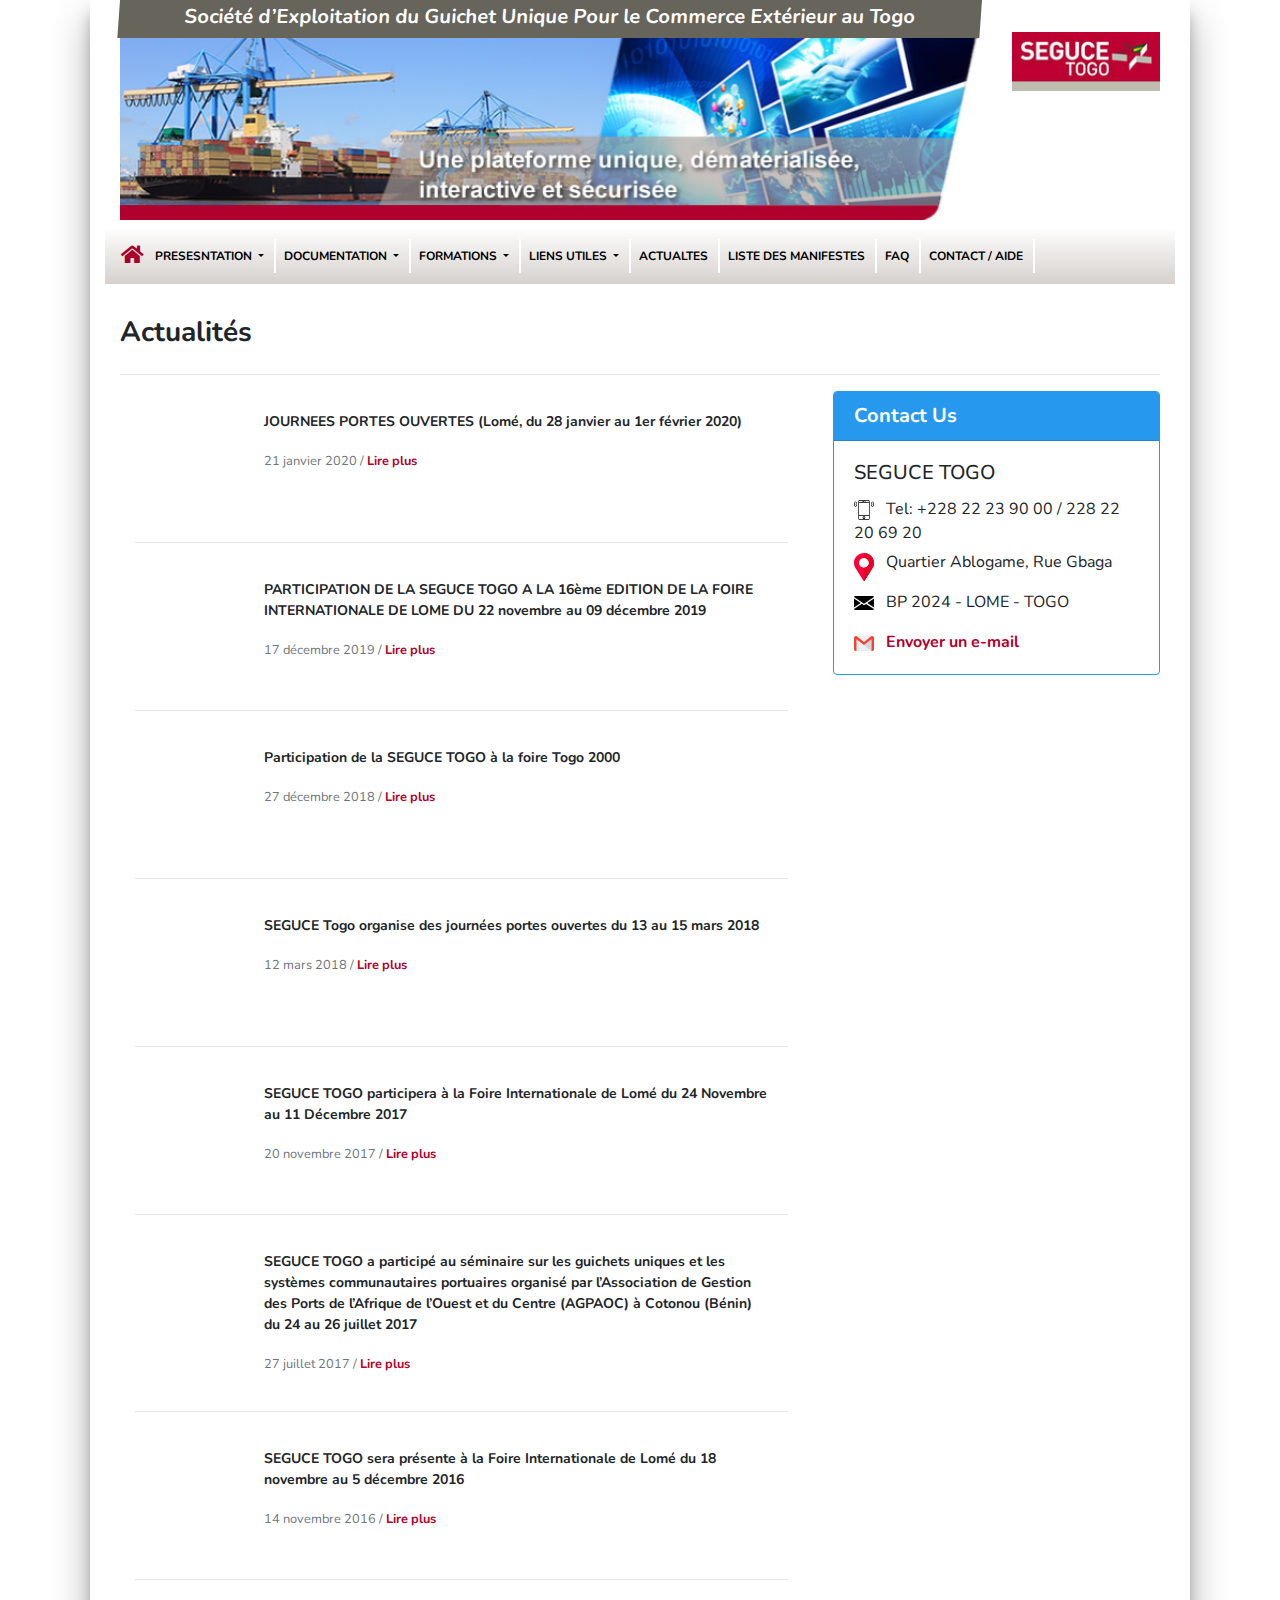
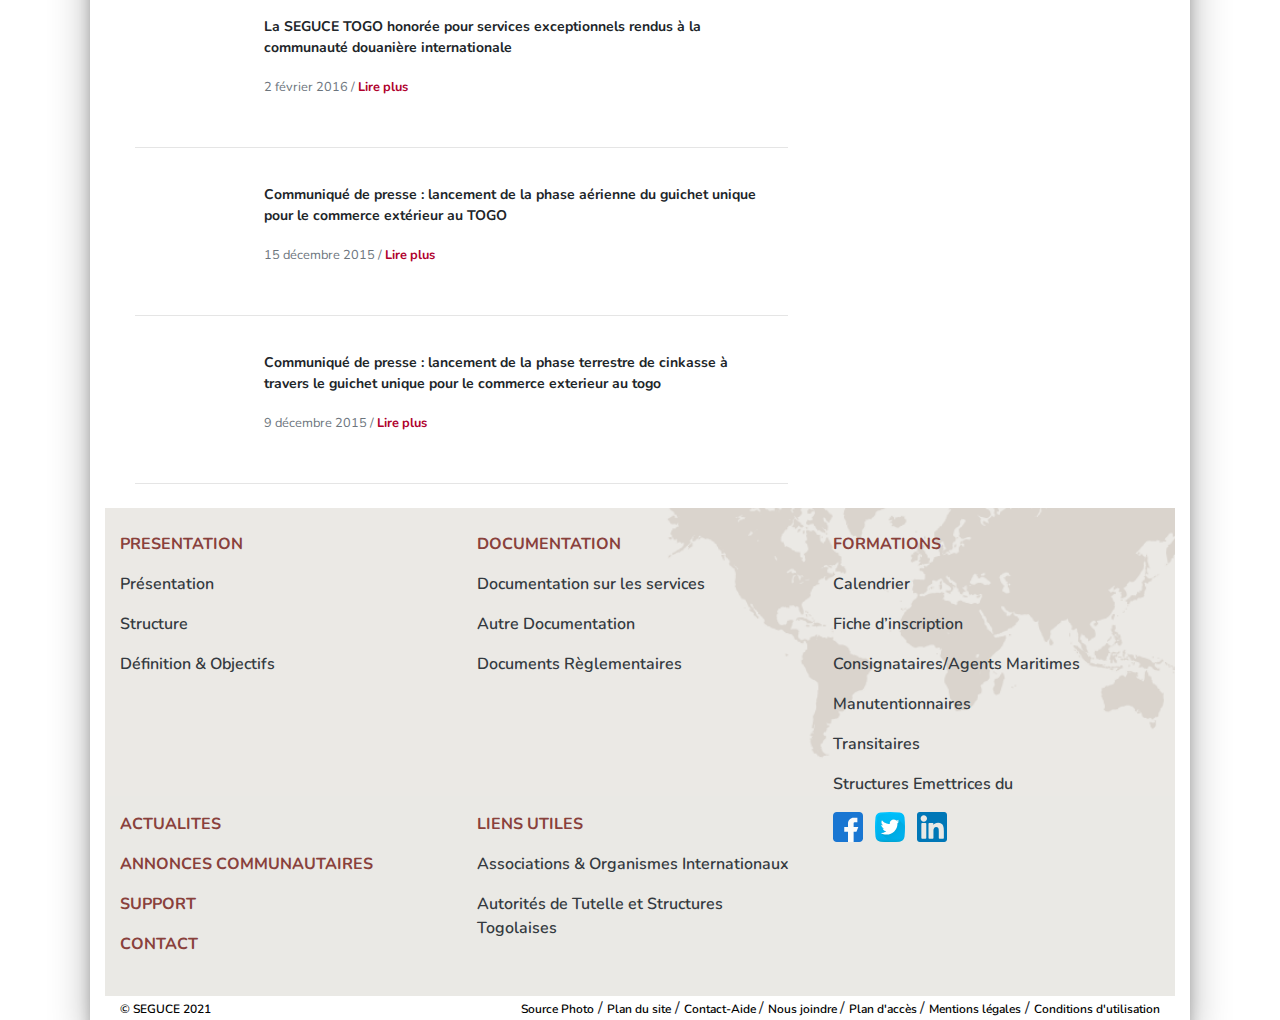
==== commit 28d6fe2e: "Slashes" ====
--- a/Actualites.html
+++ b/Actualites.html
@@ -230,7 +230,7 @@
                                                             TOGO A LA 16ème EDITION DE LA FOIRE INTERNATIONALE DE LOME
                                                             DU 22 novembre au 09 décembre 2019
                                                             <p class="card-text"><small class="text-muted">17 décembre
-                                                                    2019 <a
+                                                                    2019 / <a
                                                                         href="https://segucetogo.tg/?PARTICIPATION-DE-LA-SEGUCE-TOGO-A-LA-16eme-EDITION-DE-LA-FOIRE-INTERNATIONALE"
                                                                         class="blog_anchor">Lire plus</a> </small></p>
                                                     </div>
@@ -268,7 +268,7 @@
                                                         <p class="card-text card__fonts"> SEGUCE Togo organise des
                                                             journées portes ouvertes du 13 au 15 mars 2018
                                                             <p class="card-text"><small class="text-muted">12 mars 2018
-                                                                    /<a href="https://segucetogo.tg/?SEGUCE-Togo-organise-des-journees-portes-ouvertes-du-13-au-15-mars-2018"
+                                                                    / <a href="https://segucetogo.tg/?SEGUCE-Togo-organise-des-journees-portes-ouvertes-du-13-au-15-mars-2018"
                                                                         class="blog_anchor">Lire plus</a> </small></p>
                                                     </div>
                                                 </div>
@@ -287,7 +287,7 @@
                                                             Foire Internationale de Lomé du 24 Novembre au 11 Décembre
                                                             2017
                                                             <p class="card-text"><small class="text-muted">20 novembre
-                                                                    2017 /<a
+                                                                    2017 / <a
                                                                         href="https://segucetogo.tg/?SEGUCE-TOGO-participera-a-la-Foire-Internationale-de-Lome-du-24-Novembre-au-11"
                                                                         class="blog_anchor">Lire plus</a> </small></p>
                                                     </div>
@@ -370,7 +370,7 @@
                                                             lancement de la phase aérienne du guichet unique pour le
                                                             commerce extérieur au TOGO
                                                             <p class="card-text"><small class="text-muted">15 décembre
-                                                                    2015 /<a
+                                                                    2015 / <a
                                                                         href="https://segucetogo.tg/?Communique-de-presse-lancement-de-45"
                                                                         class="blog_anchor">Lire plus</a> </small></p>
                                                     </div>
--- a/bootstrap/css/mystyle.css
+++ b/bootstrap/css/mystyle.css
@@ -232,7 +232,7 @@
     border: 1px solid #2699EE;
 }
 .card_custom {
-    min-height: 145px;
+    min-height: 135px;
 }
 .blog_anchor{
     color: #b0002d;
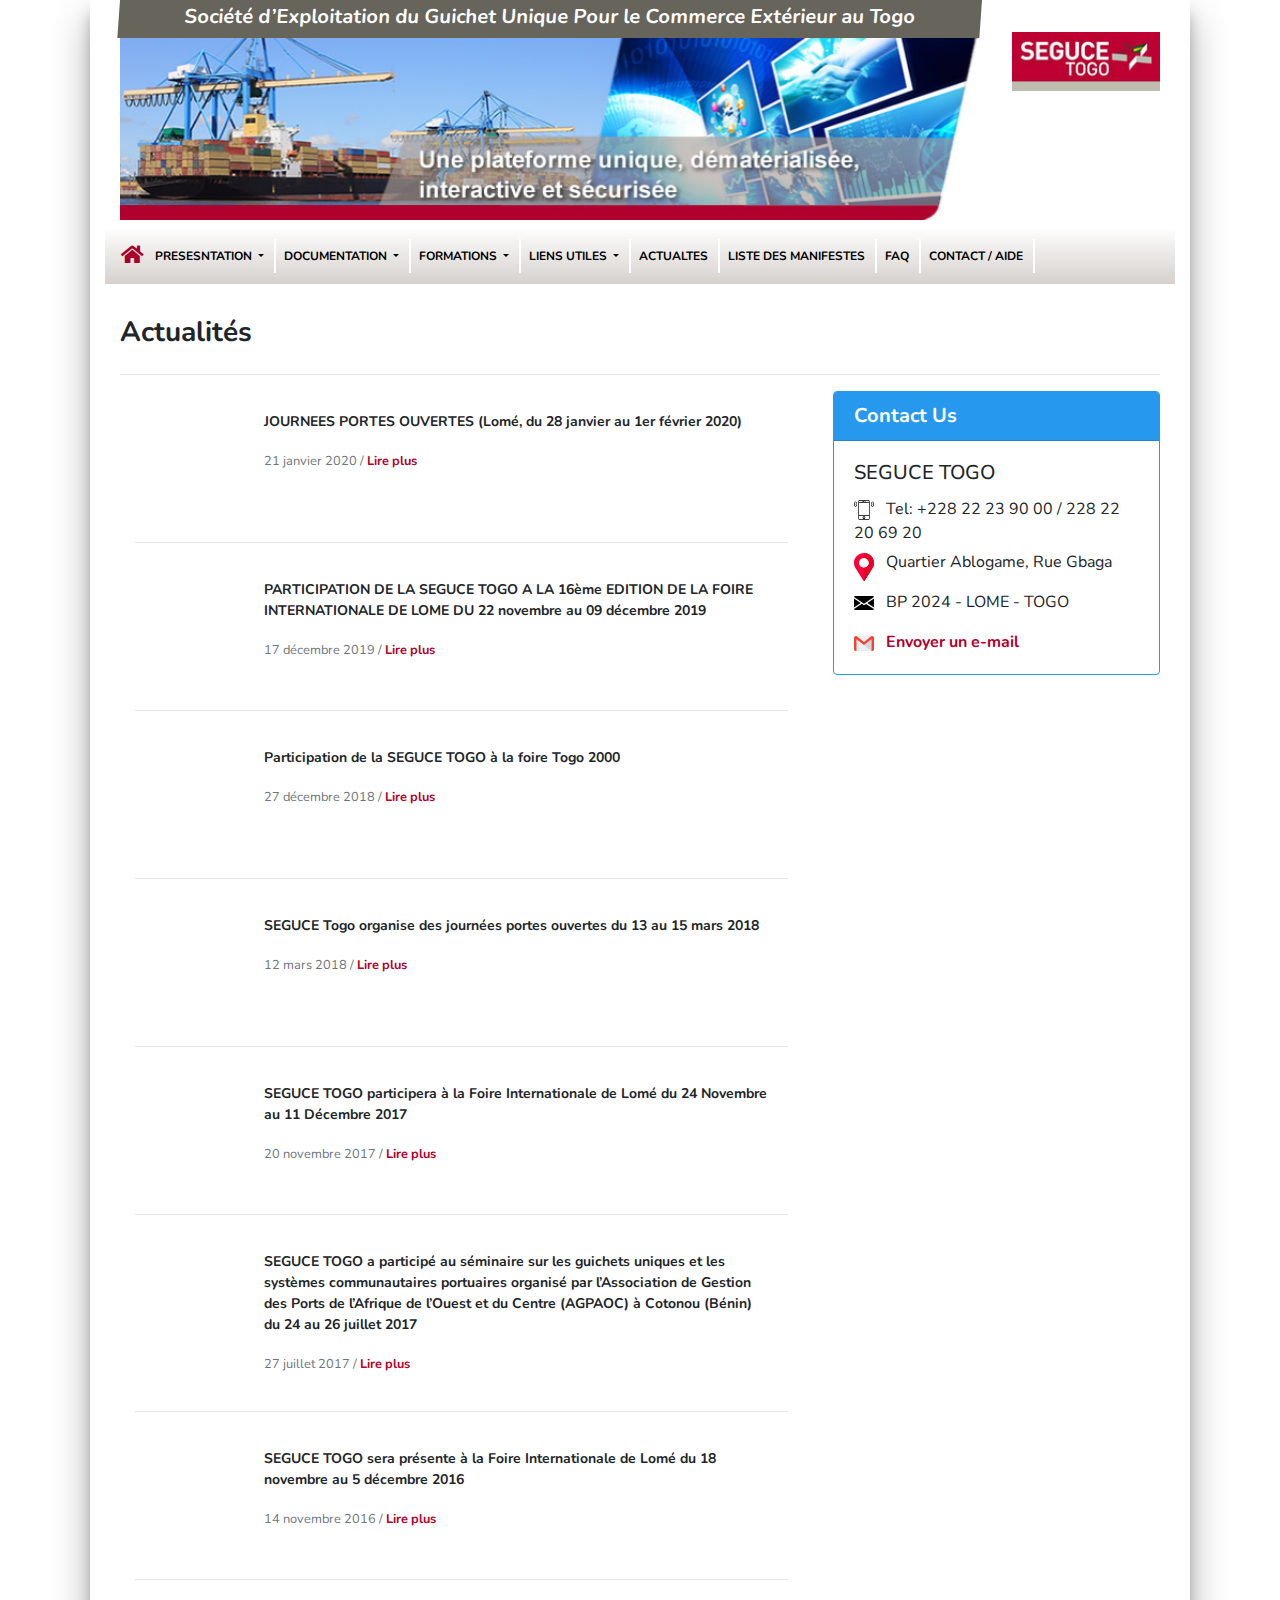
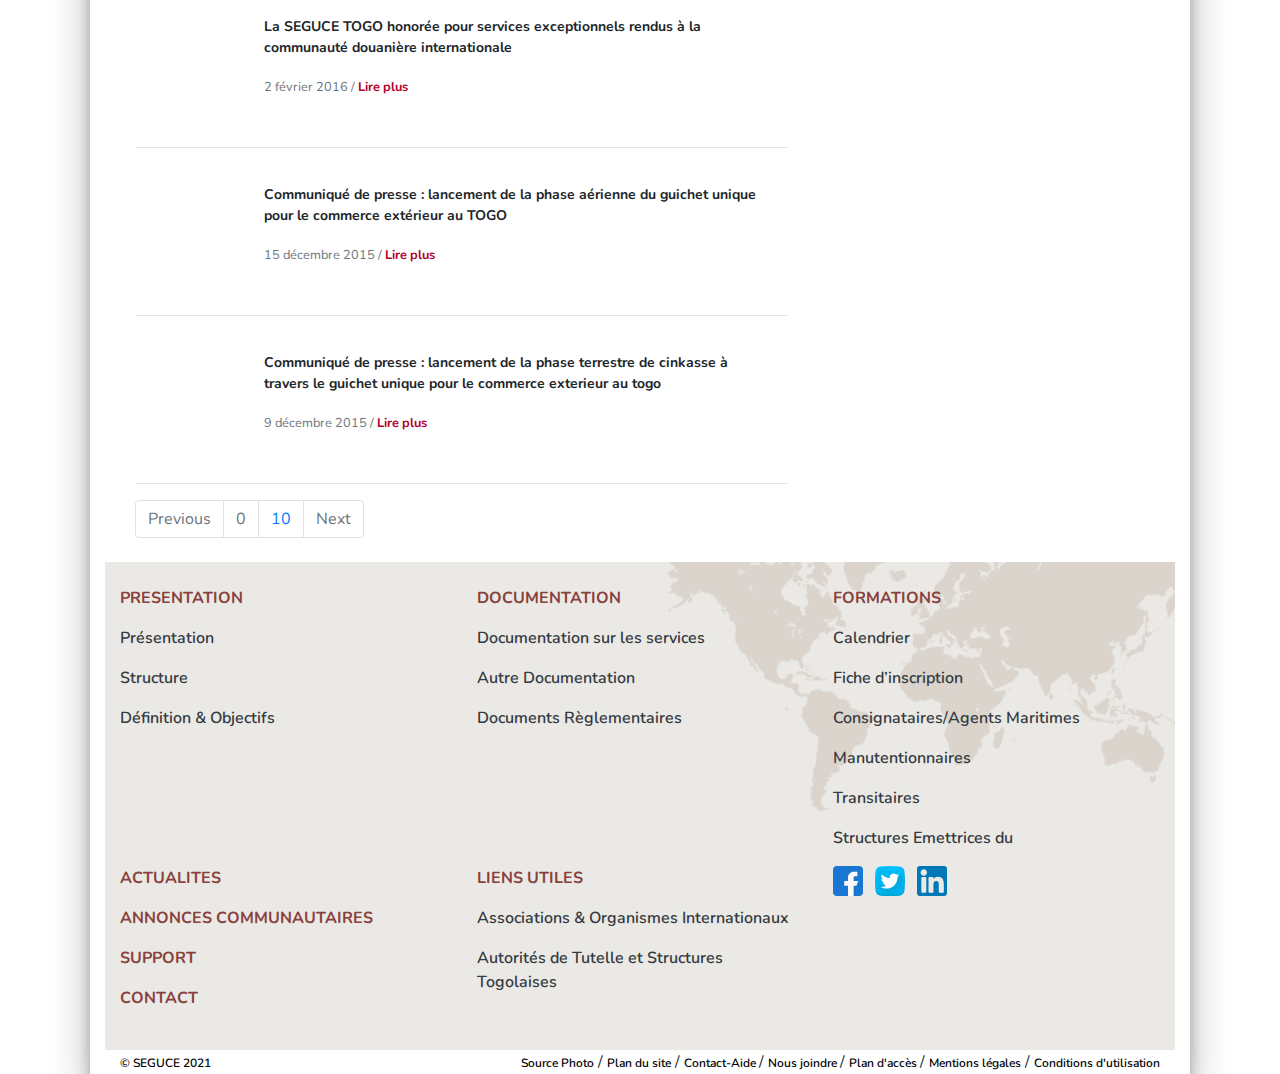
==== commit b8d1c42f: "Setting up footer, header, contact" ====
--- a/Actualites.html
+++ b/Actualites.html
@@ -398,6 +398,19 @@
                                             </div>
                                         </div>
                                         <hr>
+                                        <nav aria-label="Page navigation example">
+                                            <ul class="pagination justify-content-left">
+                                              <li class="page-item disabled">
+                                                <a class="page-link" href="#" tabindex="-1">Previous</a>
+                                              </li>
+                                              <li class="page-item disabled"><a class="page-link disabled" href="#">0</a></li>
+                                              <li class="page-item"><a class="page-link" href="./?-Actualites-&amp;debut_articles=10#pagination_articles">10</a></li>
+
+                                              <li class="page-item disabled">
+                                                <a class="page-link disabled" href="#">Next</a>
+                                              </li>
+                                            </ul>
+                                          </nav>
                                     </div>
 
 
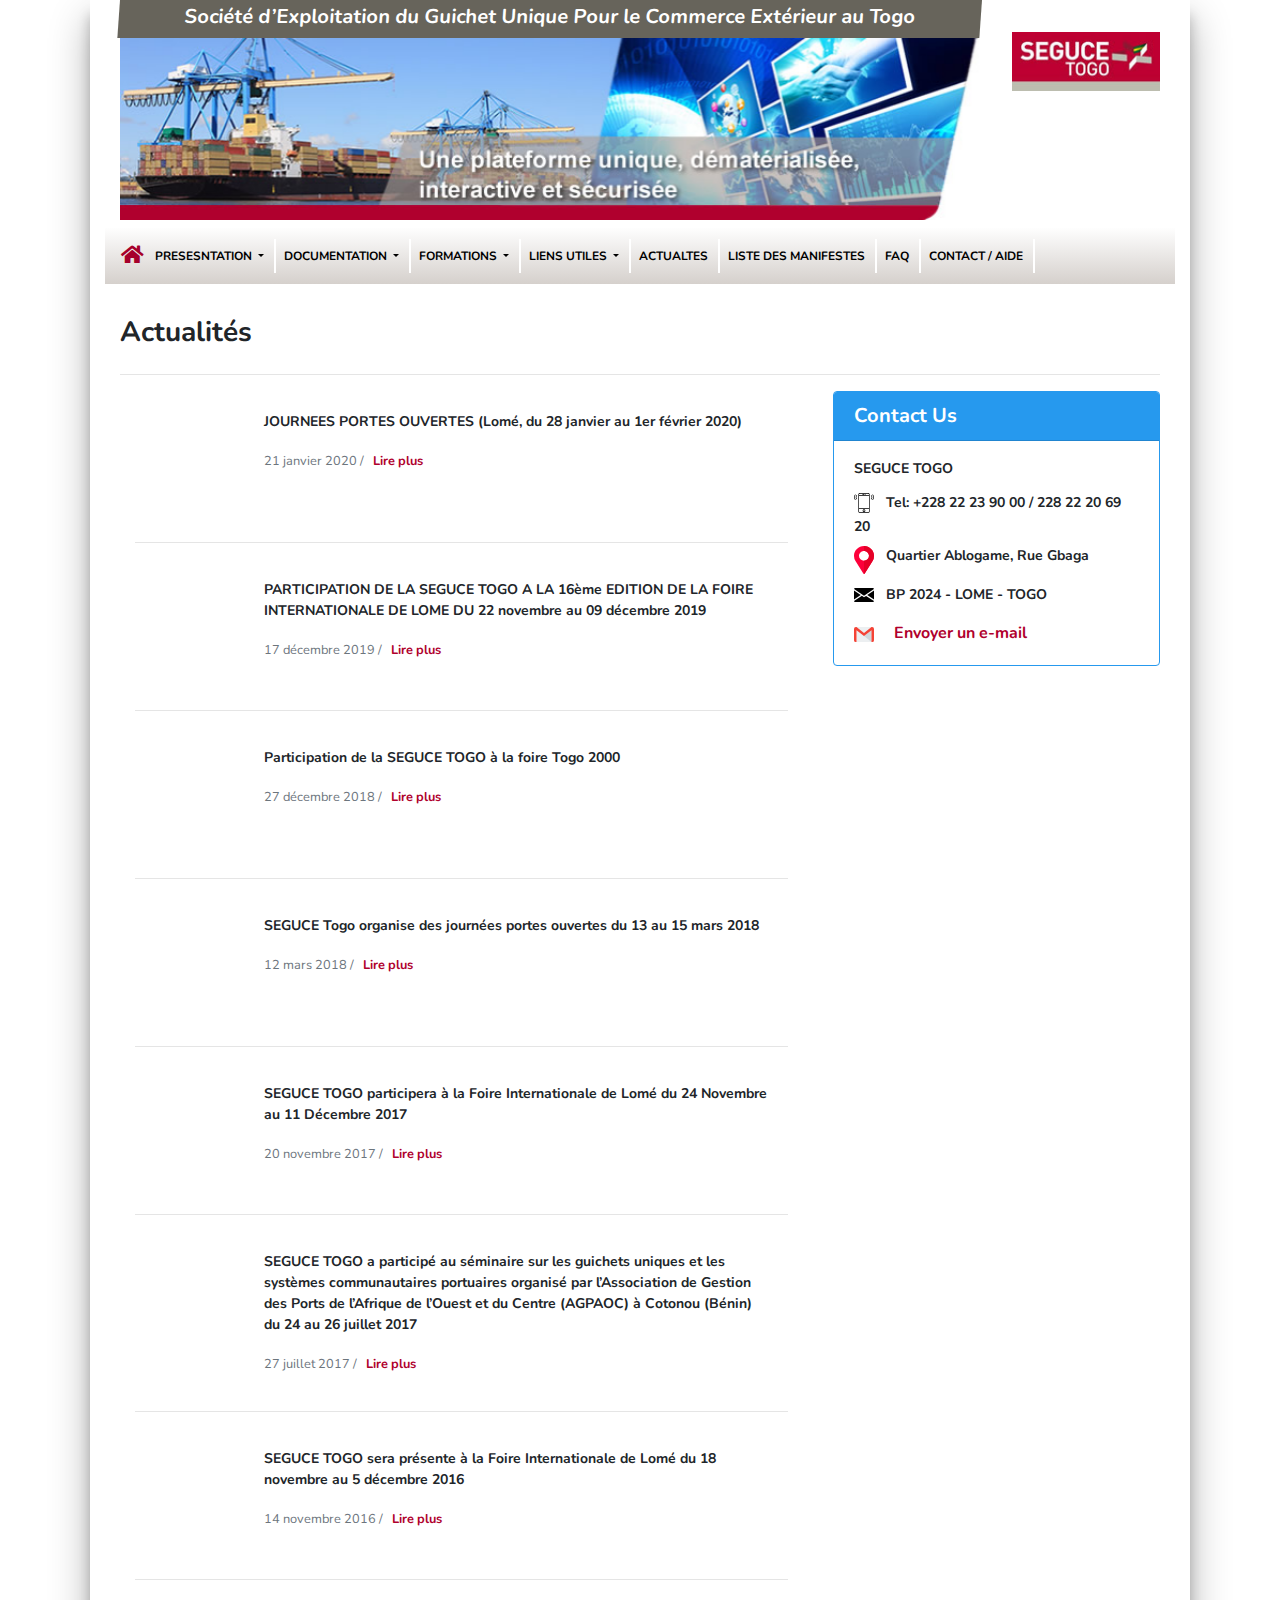
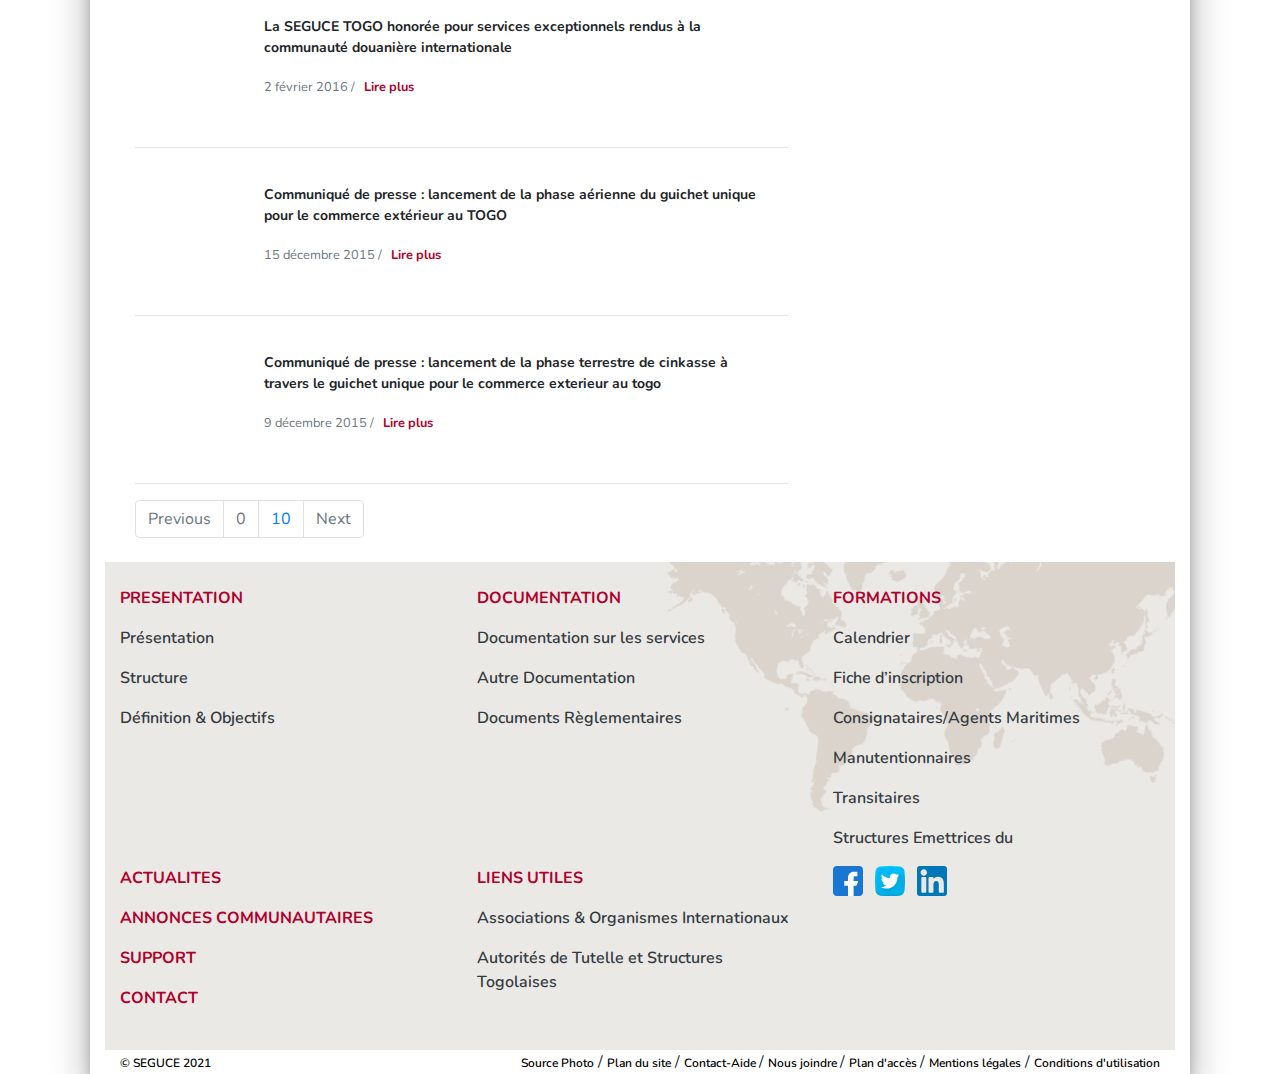
==== commit cbccaf38: "all pages updated" ====
--- a/Actualites.html
+++ b/Actualites.html
@@ -212,7 +212,7 @@
                                                             <p class="card-text"><small class="text-muted">21 janvier
                                                                     2020 / <a
                                                                         href="https://segucetogo.tg/?JOURNEES-PORTES-OUVERTES-Lome-du-28-janvier-au-1er-fevrier-2020"
-                                                                        class="blog_anchor">Lire plus</a> </small></p>
+                                                                        class="blog_anchor theme__color">Lire plus</a> </small></p>
                                                     </div>
                                                 </div>
                                             </div>
@@ -425,25 +425,25 @@
                         <div class="card card__border">
                             <h5 class="card-header font-weight-bold card__background">Contact Us</h5>
                             <div class="card-body">
-                                <h5 class="card-title">SEGUCE TOGO</h5>
+                                <h5 class="card-title card__fonts">SEGUCE TOGO</h5>
                                 <div>
                                     <img src="bootstrap/assets/smartphone.svg"
                                         class="contact_us_icon d-inline-block mr-2" alt="">
-                                    <span class="">
+                                    <span class="card__fonts">
                                         Tel: +228 22 23 90 00 / 228 22 20 69 20
                                     </span>
                                 </div>
                                 <div>
                                     <img src="bootstrap/assets/location.svg"
                                         class="contact_us_icon d-inline-block mt-2 mr-2" alt="">
-                                    <p class="d-inline-block">
+                                    <p class="card__fonts d-inline-block">
                                         Quartier Ablogame, Rue Gbaga
                                     </p>
                                 </div>
                                 <div>
                                     <img src="bootstrap/assets/email.svg" class="contact_us_icon d-inline-block mr-2"
                                         alt="">
-                                    <p class="d-inline-block">
+                                    <p class="card__fonts d-inline-block">
                                         BP 2024 - LOME - TOGO
                                     </p>
                                 </div>
@@ -451,7 +451,7 @@
                                     <img src="bootstrap/assets/gmail.svg" class="contact_us_icon d-inline-block mr-2"
                                         alt="">
                                     <a href="mailto:support@segucetogo.tg"
-                                        class="text-dark font-weight-bold theme__color">Envoyer un e-mail</a>
+                                        class=" font-weight-bold blog_anchor theme__color">Envoyer un e-mail</a>
                                 </div>
                             </div>
                         </div>
--- a/bootstrap/css/mystyle.css
+++ b/bootstrap/css/mystyle.css
@@ -96,6 +96,12 @@
     padding-right: 10px;
     padding-left: .5rem;
 }
+.dropdown-menu{
+    background: #C6BFB7;
+}
+.dropdown-item:hover{
+    background: transparent
+}
 
 /*navbar ends*/
 
@@ -117,7 +123,9 @@
 .card_custom {
     min-height: 200px;
 
-
+}
+.actualites_header{
+    background-color: white
 }
 
 .blog_anchor {
@@ -132,6 +140,9 @@
 
 .actualties_one {
     background-color: #CCE4FF;
+}
+.breadcrumb{
+    background-color: white;
 }
 
 #footer {
@@ -142,7 +153,7 @@
 }
 
 .footer-content {
-    color: #89413C;
+    color: #b0002d;
     text-decoration: none
 }
 
@@ -157,7 +168,7 @@
 
 .footer_subcontent:hover {
     text-decoration: none;
-    color: #822467;
+    color: #b0002d;
     font-weight: 600
 }
 
@@ -187,6 +198,9 @@
 .contact_us_icon {
     max-width: 20px;
     color: white
+}
+.contact_custom_jumbotron{
+    background-color: #C8C8C8;
 }
 
 /*page 2 contact end*/
@@ -237,6 +251,7 @@
 .blog_anchor{
     color: #b0002d;
     text-decoration: none;
+    margin-left: .5em;
 }
 .card__fonts{
     font-weight: bold;
@@ -245,4 +260,12 @@
 .theme__color{
     color: #b0002d !important;
     text-decoration-color:#b0002d;;
+}
+blockquote p{
+    font-weight: 700;
+    font-size: 14px;
+    color: black;
+}
+.border_custom_contact{
+    border:1px solid #007BFF;
 }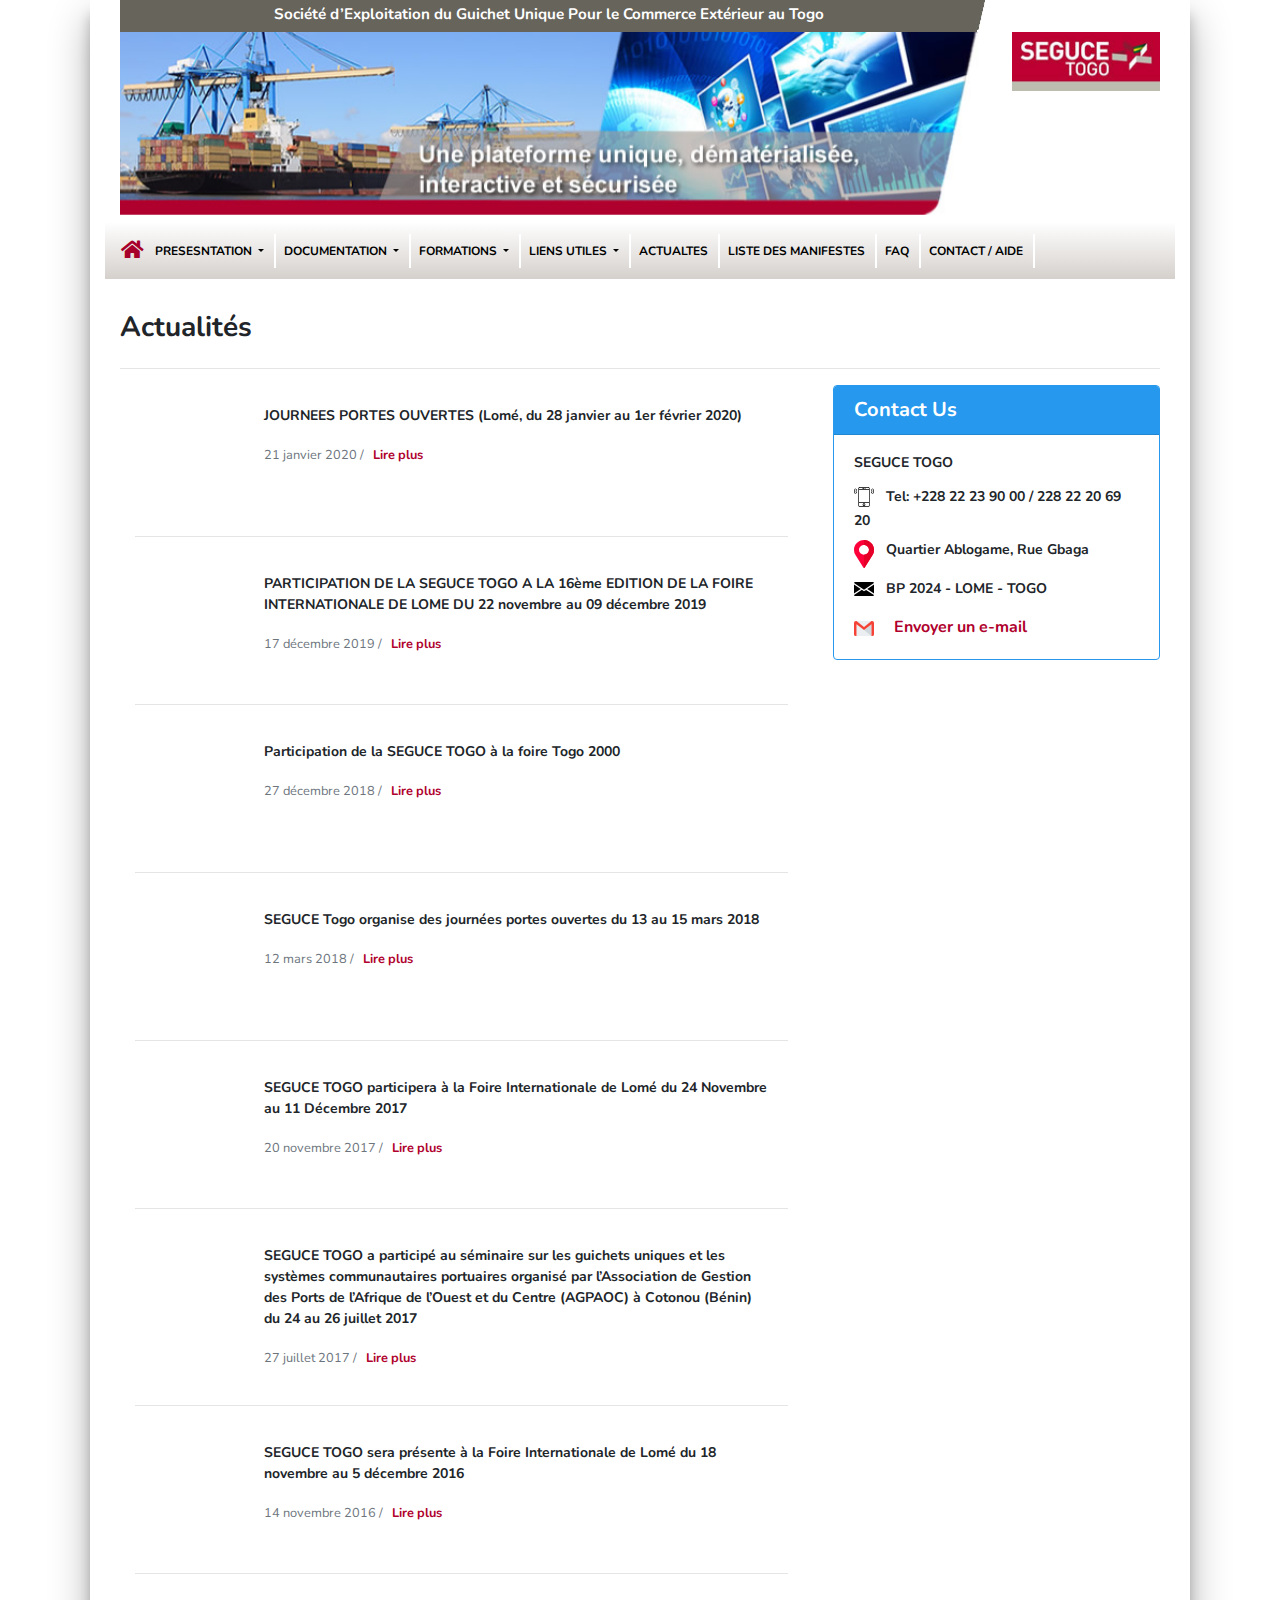
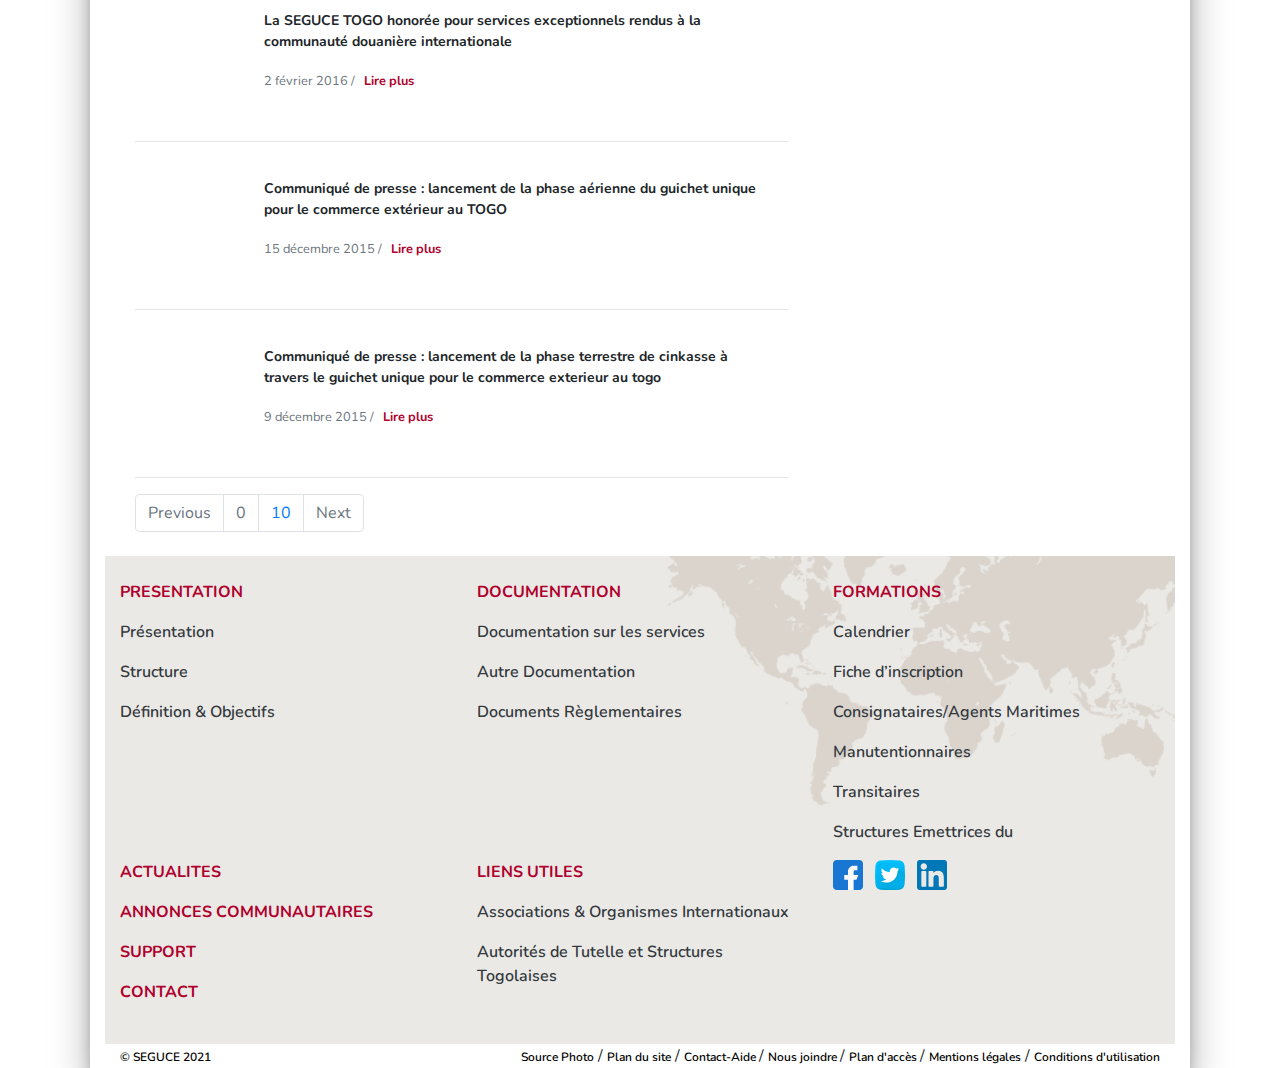
==== commit 48d20718: "All pages amends" ====
--- a/Actualites.html
+++ b/Actualites.html
@@ -18,8 +18,8 @@
             <div class="container-fluid">
                 <div class="row">
                     <div class="col-10">
-                        <div class="jumbotron text-center">
-                            <h5 class="font-weight-bold pt-1">Société d’Exploitation du Guichet Unique Pour le Commerce
+                        <div class="jumbotron text-center custom__strap">
+                            <h5 class="font-weight-bold pt-1 text-center f__size">Société d’Exploitation du Guichet Unique Pour le Commerce
                                 Extérieur au Togo</h5>
                         </div>
                         <div id="carouselExampleSlidesOnly" class="carousel slide" data-ride="carousel">
@@ -34,14 +34,14 @@
 
                                 </div>
                                 <div class="carousel-item">
-                                    <img src="bootstrap/assets/slider3.jpg" class="d-block   w-100 " alt="...">
+                                    <img src="bootstrap/assets/slider3.jpg" class="d-block   w-100" alt="...">
                                 </div>
 
                                 <div class="carousel-item">
-                                    <img src="bootstrap/assets/slider2.jpg" class="d-block   w-100 " alt="...">
+                                    <img src="bootstrap/assets/slider2.jpg" class="d-block   w-100" alt="...">
                                 </div>
                                 <div class="carousel-item">
-                                    <img src="bootstrap/assets/slider5.jpg" class="d-block   w-100 " alt="...">
+                                    <img src="bootstrap/assets/slider5.jpg" class="d-block   w-100" alt="...">
                                 </div>
 
 
--- a/bootstrap/css/mystyle.css
+++ b/bootstrap/css/mystyle.css
@@ -16,7 +16,7 @@
     background-color: #67645B;
     border-radius: 0px;
     color: white;
-    transform: skewX(-4deg);
+    transform: skewX(0deg);
     transform-origin: left top;
 }
 
@@ -113,11 +113,22 @@
     background-repeat: no-repeat;
     background-size: 100% 100%
 }
-
 .custom_contact {
-    max-width: 200%;
+    max-width: 135%;
     position: relative;
     left: -40px;
+    padding-top: 14px;
+
+}
+@media screen and (max-width:767px){
+.custom_contact {
+    max-width: 100%;
+    position: relative;
+    left: 0px;
+    padding-top: 10px;
+    text-align: center
+
+}
 }
 
 .card_custom {
@@ -268,4 +279,21 @@
 }
 .border_custom_contact{
     border:1px solid #007BFF;
+}
+.custom__strap{
+    width:99.5%;
+    position: relative;
+}
+.custom__strap::after{
+    content: url('../assets/strap-right.jpg');
+    position: absolute;
+    right: -8px;
+    top: 0;
+
+}
+.f__size{
+    font-size: .95em !important;
+    display: flex;
+    justify-content: center;
+    align-items: center;
 }